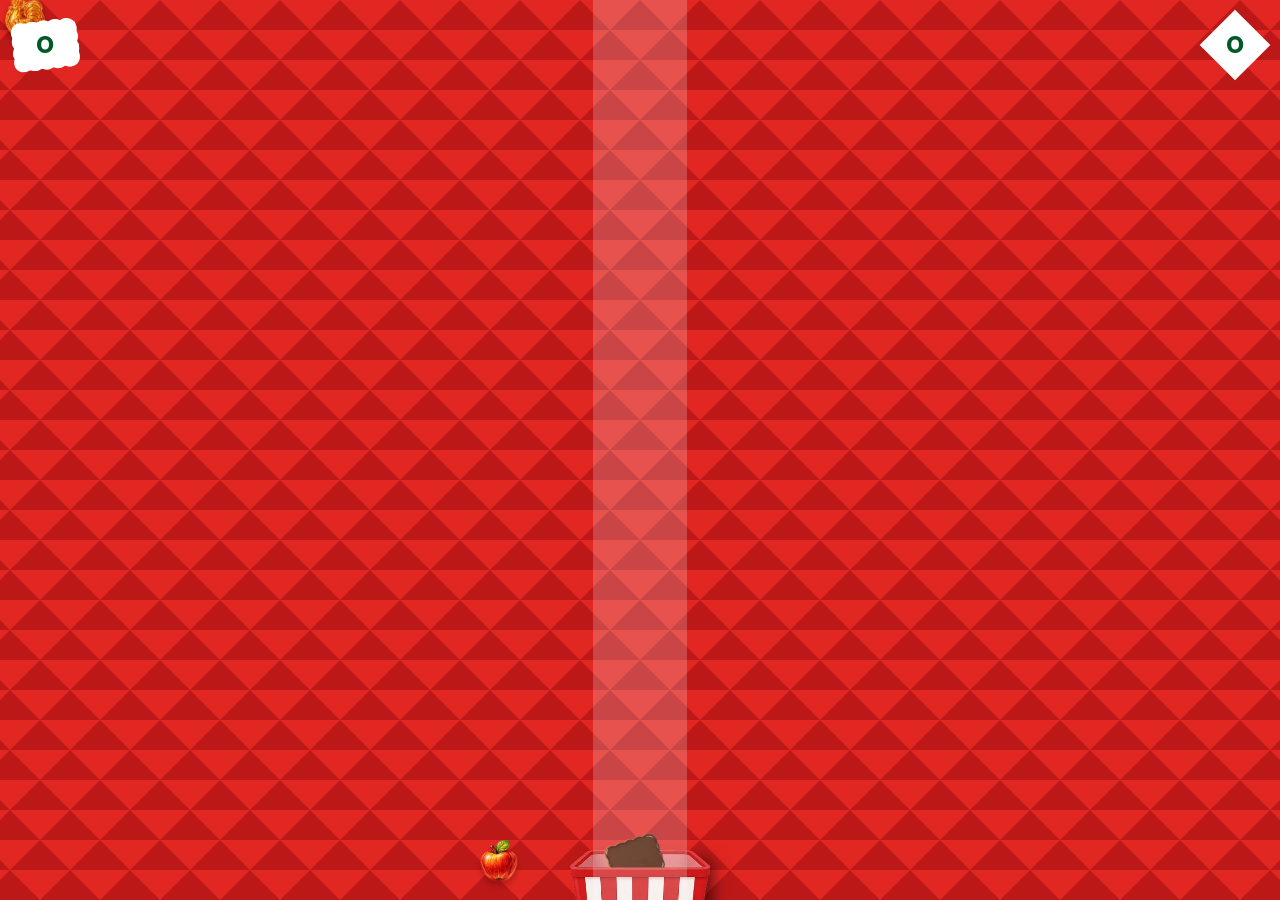
==== game.html @ 0baee068 "add game page + basket move logic" ====
<!doctype html>
<html lang="ru">
  <head>
    <meta charset="UTF-8" />
    <meta name="viewport" content="width=device-width, initial-scale=1.0" />
    <meta name="theme-color" content="#E22722" />
    <meta name="description" content="Мираторг - Гриль охота" />
    <link rel="icon" type="image/x-icon" href="./assets/img/favicon.ico" />
    <link rel="stylesheet" href="./assets/css/styles.min.css" />
    <title>Правила</title>
  </head>
  <body>
    <div class="preloader">
      <img src="./assets/img/cookie.gif" alt="" />
    </div>

    <main class="main">
      <section class="game-page">
        <div class="animated-background">
          <div class="bg"></div>
        </div>

        <div class="container">
          <!--POINTS-->
          <div class="points anim-top">
            <div class="bank" data-target-points>
              <div class="point lose"><span>0</span></div>
            </div>

            <div class="bank" data-my-points>
              <div class="point win"><span>0</span></div>
            </div>
          </div>

          <!--GAME CANVAS-->
          <div class="game-canvas" data-game-canvas>
            <div class="falling-item apple in-basket-zone" data-minus></div>
            <div class="falling-item baranka in-basket-zone" data-minus></div>
            <div class="falling-item cock in-basket-zone" data-minus></div>
            <div class="falling-item cookie in-basket-zone" data-plus></div>

            <!--BASKET-->
            <div class="basket basket-shadow" data-basket-back></div>
            <div class="basket" data-basket>
              <div data-target-scanner></div>
            </div>
            <!--BASKET END-->
          </div>
        </div>
      </section>
    </main>

    <script src="./assets/js/scripts.js" type="module" defer></script>
  </body>
</html>
---- assets/css/styles.min.css ----
:root{--font: 'ttfirsneue', sans-serif;--transition: cubic-bezier(0.4, 0, 0.2, 1);--white: #ffffff;--black: #000000;--red: #e22722;--red-dark: #bd1818;--green: #005a28;--green-light: #a9c94c;--invalid: #ffe26b}@font-face{font-family:"ttfirsneue";src:url("../fonts/ttfirsneue-medium.woff2") format("woff2"),url("../fonts/ttfirsneue-medium.woff") format("woff");font-weight:500;font-style:normal}@font-face{font-family:"ttfirsneue";src:url("../fonts/ttfirsneue-bold.woff2") format("woff2"),url("../fonts/ttfirsneue-bold.woff") format("woff");font-weight:700;font-style:normal}.anim-left,.anim-right,.anim-top,.anim-bottom{position:relative;opacity:0;-webkit-transition:1.2s var(--transition);transition:1.2s var(--transition)}.anim-left{-webkit-transform:translate(-100%, 0%);-ms-transform:translate(-100%, 0%);transform:translate(-100%, 0%)}.anim-left.slower{-webkit-transform:translate(-50%, 0%);-ms-transform:translate(-50%, 0%);transform:translate(-50%, 0%)}.anim-right{-webkit-transform:translate(100%, 0%);-ms-transform:translate(100%, 0%);transform:translate(100%, 0%)}.anim-right.slower{-webkit-transform:translate(50%, 0%);-ms-transform:translate(50%, 0%);transform:translate(50%, 0%)}.anim-top{-webkit-transform:translate(0%, -100%);-ms-transform:translate(0%, -100%);transform:translate(0%, -100%)}.anim-top.slower{-webkit-transform:translate(0%, -50%);-ms-transform:translate(0%, -50%);transform:translate(0%, -50%)}.anim-bottom{-webkit-transform:translate(0%, 100%);-ms-transform:translate(0%, 100%);transform:translate(0%, 100%)}.anim-bottom.slower{-webkit-transform:translate(0%, 50%);-ms-transform:translate(0%, 50%);transform:translate(0%, 50%)}.loaded .anim-left,.loaded .anim-right,.loaded .anim-top,.loaded .anim-bottom{opacity:1;-webkit-transform:translate(0%, 0%);-ms-transform:translate(0%, 0%);transform:translate(0%, 0%)}:root{font-synthesis:none;text-rendering:optimizeLegibility;-webkit-font-smoothing:antialiased;-moz-osx-font-smoothing:grayscale;outline:none;-webkit-tap-highlight-color:rgba(0,0,0,0);-webkit-backface-visibility:hidden;backface-visibility:hidden}*{margin:0;padding:0;outline:none;-webkit-box-sizing:border-box;box-sizing:border-box}html,body{width:100%;height:100%}body{display:block;position:relative;overflow:hidden;font-family:var(--font);background:var(--red);color:var(--white);font-size:18px;font-weight:500}h1,h2,h3,h4,h5,h6,strong,b{font-weight:700}img{display:block}.main{display:grid;position:relative;width:100%;height:100%;overflow-x:hidden;overflow-y:auto;-webkit-overflow-scrolling:touch}.container{display:block;position:relative;margin:0 auto;width:100%;height:100%;max-width:358px;padding:0px 12px}.preloader{display:-webkit-box;display:-ms-flexbox;display:flex;position:fixed;left:0px;top:0px;z-index:1000;width:100%;height:100%;min-height:100svh;-ms-flex-wrap:wrap;flex-wrap:wrap;-webkit-box-pack:center;-ms-flex-pack:center;justify-content:center;-webkit-box-align:center;-ms-flex-align:center;align-items:center;-ms-flex-line-pack:center;align-content:center;gap:20px;-webkit-transition:.5s var(--transition);transition:.5s var(--transition)}.preloader img{width:150px;position:relative;-webkit-transform:rotate(-18.87deg);-ms-transform:rotate(-18.87deg);transform:rotate(-18.87deg)}.loaded .preloader{opacity:0;pointer-events:none}.title{display:block;width:100%;text-align:center;text-transform:uppercase;line-height:1.2}.title.title--h1{font-size:26px}.subtitle{display:block;width:100%;text-align:center;font-size:18px;line-height:1.3}.subtitle.small{font-size:14px;line-height:1.2}.start-page{display:block;position:relative;width:100%;height:auto}.start-page .container{display:-webkit-box;display:-ms-flexbox;display:flex;height:auto;min-height:100%;-webkit-box-orient:vertical;-webkit-box-direction:normal;-ms-flex-direction:column;flex-direction:column;-webkit-box-pack:justify;-ms-flex-pack:justify;justify-content:space-between;-webkit-box-align:center;-ms-flex-align:center;align-items:center;-ms-flex-line-pack:center;align-content:center;gap:8px;padding-top:12px;padding-bottom:12px;z-index:2}.start-page .titles{display:-webkit-box;display:-ms-flexbox;display:flex;position:relative;width:100%;-webkit-box-orient:vertical;-webkit-box-direction:normal;-ms-flex-direction:column;flex-direction:column;-webkit-box-pack:center;-ms-flex-pack:center;justify-content:center;-webkit-box-align:center;-ms-flex-align:center;align-items:center;-ms-flex-line-pack:center;align-content:center;gap:8px;padding-top:20px;z-index:3}.start-page .titles .subtitle{max-width:285px}.start-page .animated-background{position:absolute;left:0px;top:0px;width:100%;height:100%;overflow:hidden}.start-page .animated-background .bg{display:block;position:absolute;left:0px;top:0px;width:100%;height:100%;background:url("../img/bg.svg") repeat center top;background-size:220px 220px;-webkit-transform-origin:center top;-ms-transform-origin:center top;transform-origin:center top;-webkit-transition:1.5s var(--transition);transition:1.5s var(--transition);z-index:1}.start-page .animated-background:after{content:"";position:absolute;z-index:2;background:url("../img/tringle.svg") no-repeat left top;background-size:auto 109.9236vh;width:calc(50% + 9.1603vh);left:calc(50% - 9.1603vh);height:100%;-webkit-transform:translate(100%, 0%);-ms-transform:translate(100%, 0%);transform:translate(100%, 0%);opacity:0;-webkit-transition:1.2s var(--transition);transition:1.2s var(--transition)}.start-page .animated-background:before{content:"";position:absolute;z-index:2;background:url("../img/tringle.svg") no-repeat left top;background-size:auto 109.9236vh;width:calc(50% + 9.1603vh);right:calc(50% - 9.1603vh);height:100%;-webkit-transform:scaleX(-1) translate(100%, 0%);-ms-transform:scaleX(-1) translate(100%, 0%);transform:scaleX(-1) translate(100%, 0%);opacity:0;-webkit-transition:1.2s var(--transition);transition:1.2s var(--transition)}@media(orientation: landscape)and (max-width: 1023px){.start-page .animated-background:after{background-size:auto 109.9236vw;width:calc(50% + 9.1603vw);left:calc(50% - 9.1603vw)}.start-page .animated-background:before{background-size:auto 109.9236vw;width:calc(50% + 9.1603vw);right:calc(50% - 9.1603vw)}}.loaded .start-page .animated-background .bg{background-size:18.3206vh 18.3206vh}@media(orientation: landscape)and (max-width: 1023px){.loaded .start-page .animated-background .bg{background-size:18.3206vw 18.3206vw}}.loaded .start-page .animated-background:after{-webkit-transform:translate(0%, 0%);-ms-transform:translate(0%, 0%);transform:translate(0%, 0%);opacity:1}.loaded .start-page .animated-background:before{-webkit-transform:scaleX(-1) translate(0%, 0%);-ms-transform:scaleX(-1) translate(0%, 0%);transform:scaleX(-1) translate(0%, 0%);opacity:1}.logo{width:150px}.carusel-images{width:358px;position:relative;margin-top:8px;z-index:2}.carusel-images:before{content:"";display:block;width:100%;padding-top:79.3296%}.carusel-images img{position:absolute;left:0px;top:0px;width:100%}.rules-page{display:block;position:relative;width:100%;height:auto;background:var(--red-dark)}.rules-page .container{display:-webkit-box;display:-ms-flexbox;display:flex;height:auto;min-height:100%;-webkit-box-orient:vertical;-webkit-box-direction:normal;-ms-flex-direction:column;flex-direction:column;-webkit-box-pack:justify;-ms-flex-pack:justify;justify-content:space-between;-webkit-box-align:center;-ms-flex-align:center;align-items:center;-ms-flex-line-pack:center;align-content:center;gap:8px;padding-top:50px;padding-bottom:30px;z-index:2}.rules-page .buttons .subtitle{margin-bottom:10px}.rules-page .animated-background{position:absolute;left:0px;top:0px;width:100%;height:100%;overflow:hidden}.rules-page .animated-background .bg{display:block;position:absolute;left:0%;top:0px;width:100%;height:100%;background:url("../img/bg.svg") repeat center top;background-size:25vh 25vh}@media(orientation: landscape)and (max-width: 1023px){.rules-page .animated-background .bg{background-size:25vw 25vw}}.rules-page .animated-background .bg{-webkit-transform:scale(1);-ms-transform:scale(1);transform:scale(1);-webkit-transform-origin:center top;-ms-transform-origin:center top;transform-origin:center top;-webkit-transition:1.5s var(--transition);transition:1.5s var(--transition);z-index:1}.loaded .rules-page .animated-background .bg{-webkit-transform:scale(1);-ms-transform:scale(1);transform:scale(1);background-size:200vh 200vh}@media(orientation: landscape)and (max-width: 1023px){.loaded .rules-page .animated-background .bg{background-size:200vw 200vw}}.rules{display:-webkit-box;display:-ms-flexbox;display:flex;width:100%;-webkit-box-orient:vertical;-webkit-box-direction:normal;-ms-flex-direction:column;flex-direction:column;list-style:none;counter-reset:item;text-align:center;gap:20px;margin:auto;padding-bottom:20px}.rules li{counter-increment:item;position:relative}.rules li .subtitle{line-height:1.2}.rules li:before{content:counter(item);font-size:28px;line-height:1;font-weight:700;display:-webkit-box;display:-ms-flexbox;display:flex;position:relative;width:50px;height:46px;border-radius:50px;background:var(--white);color:var(--green);-webkit-box-pack:center;-ms-flex-pack:center;justify-content:center;-webkit-box-align:center;-ms-flex-align:center;align-items:center;-ms-flex-line-pack:center;align-content:center;margin:0 auto;padding-top:4px;margin-bottom:10px}.game-page{display:block;position:relative;width:100%;height:auto;background:var(--red)}.game-page .container{display:-webkit-box;display:-ms-flexbox;display:flex;height:auto;min-height:100%;max-width:100%;-webkit-box-orient:vertical;-webkit-box-direction:normal;-ms-flex-direction:column;flex-direction:column;-webkit-box-pack:justify;-ms-flex-pack:justify;justify-content:space-between;-webkit-box-align:center;-ms-flex-align:center;align-items:center;-ms-flex-line-pack:center;align-content:center;padding:0;z-index:2}.game-page .animated-background{position:absolute;left:0px;top:0px;width:100%;height:100%;overflow:hidden}.game-page .animated-background .bg{display:block;position:absolute;left:0px;top:0px;width:100%;height:100%;background:url("../img/bg.svg") repeat center top;background-size:220px 220px;-webkit-transform-origin:center top;-ms-transform-origin:center top;transform-origin:center top;-webkit-transition:1.5s var(--transition);transition:1.5s var(--transition);z-index:1}.loaded .game-page .animated-background .bg{background-size:60px 60px}.points{display:-webkit-box;display:-ms-flexbox;display:flex;position:fixed;width:calc(100% - 40px);height:50px;left:20px;top:20px;z-index:4;pointer-events:none;-webkit-box-pack:justify;-ms-flex-pack:justify;justify-content:space-between;-webkit-box-align:center;-ms-flex-align:center;align-items:center;-ms-flex-line-pack:center;align-content:center}.points .bank{display:block;position:relative;width:50px;height:50px}.points .bank .point{display:-webkit-box;display:-ms-flexbox;display:flex;-webkit-box-pack:center;-ms-flex-pack:center;justify-content:center;-webkit-box-align:center;-ms-flex-align:center;align-items:center;-ms-flex-line-pack:center;align-content:center;position:absolute;left:0px;top:0px;width:50px;height:50px;z-index:1}.points .bank .point span{display:block;position:relative;font-size:24px;color:var(--green);font-weight:700;z-index:2}.points .bank .point:after{content:"";display:block;position:absolute;width:50px;height:50px;background:var(--white);z-index:1;-webkit-transform:rotate(45deg);-ms-transform:rotate(45deg);transform:rotate(45deg);-webkit-transition:1s var(--transition);transition:1s var(--transition);opacity:0}.points .bank .point:before{content:"";display:block;position:absolute;width:67px;height:50px;background:url("../img/cookie.svg") no-repeat center center/cover;z-index:1;-webkit-transform:rotate(-6.62deg);-ms-transform:rotate(-6.62deg);transform:rotate(-6.62deg);-webkit-transition:1s var(--transition);transition:1s var(--transition);opacity:0}.points .bank .point.win:after{opacity:1}.points .bank .point.lose:before{opacity:1}.basket{display:block;position:absolute;width:140px;height:68px;bottom:-18px;opacity:0;-webkit-transition:opacity 1s var(--transition);transition:opacity 1s var(--transition);pointer-events:none;will-change:left;-ms-touch-action:none;touch-action:none;background:url("../img/cart-bottom.webp") no-repeat center center/cover;z-index:3}.basket.basket-shadow{background:none;z-index:1}.basket.basket-shadow:before{content:"";position:absolute;left:10px;top:8px;width:120px;height:60px;-webkit-box-shadow:12px 2px 15px rgba(0,0,0,.6);box-shadow:12px 2px 15px rgba(0,0,0,.6);z-index:0}.basket.basket-shadow:after{content:"";display:block;position:absolute;left:0px;top:0px;width:140px;height:68px;background:url("../img/cart-top.webp") no-repeat center center/cover;z-index:1}.loaded .basket{opacity:1}.game-canvas{position:absolute;left:0px;top:0px;width:100%;height:100%;overflow:hidden;-ms-touch-action:none;touch-action:none}.falling-item{position:absolute;width:50px;height:50px;z-index:1}.falling-item.cookie{width:66px;height:50px;background:url("../img/cookie.gif") no-repeat center center/cover;-webkit-transform:rotate(-18.87deg);-ms-transform:rotate(-18.87deg);transform:rotate(-18.87deg);left:47%;bottom:16px}.falling-item.apple{background:url("../img/apple.webp") no-repeat center center/cover;left:37%;bottom:10px}.falling-item.baranka{background:url("../img/baranka.webp") no-repeat center center/cover}.falling-item.cock{height:80px;background:url("../img/cock.webp") no-repeat center center/cover}.falling-item.in-basket-zone{z-index:2}div[data-target-scanner]{position:absolute;left:23px;bottom:0px;width:94px;height:calc(100svh + 18px);background:hsla(0,0%,100%,.2)}.buttons{display:-webkit-box;display:-ms-flexbox;display:flex;position:relative;width:100%;-webkit-box-orient:vertical;-webkit-box-direction:normal;-ms-flex-direction:column;flex-direction:column;-webkit-box-pack:center;-ms-flex-pack:center;justify-content:center;-webkit-box-align:center;-ms-flex-align:center;align-items:center;-ms-flex-line-pack:center;align-content:center;overflow:hidden;gap:12px;z-index:4}.button{display:-webkit-inline-box;display:-ms-inline-flexbox;display:inline-flex;position:relative;-webkit-box-pack:center;-ms-flex-pack:center;justify-content:center;-webkit-box-align:center;-ms-flex-align:center;align-items:center;-ms-flex-line-pack:center;align-content:center;text-decoration:none;text-transform:uppercase;font-family:var(--font);font-weight:700;border-radius:48px;border:none;padding:10px 30px;min-width:260px;border-bottom:3px solid var(--green-light);font-size:18px;height:48px;background:var(--green);color:var(--white)}.button span{display:block;line-height:1}.button.small{min-width:152px;border-bottom:none;font-size:14px;height:30px;background:var(--green-light);color:var(--green)}
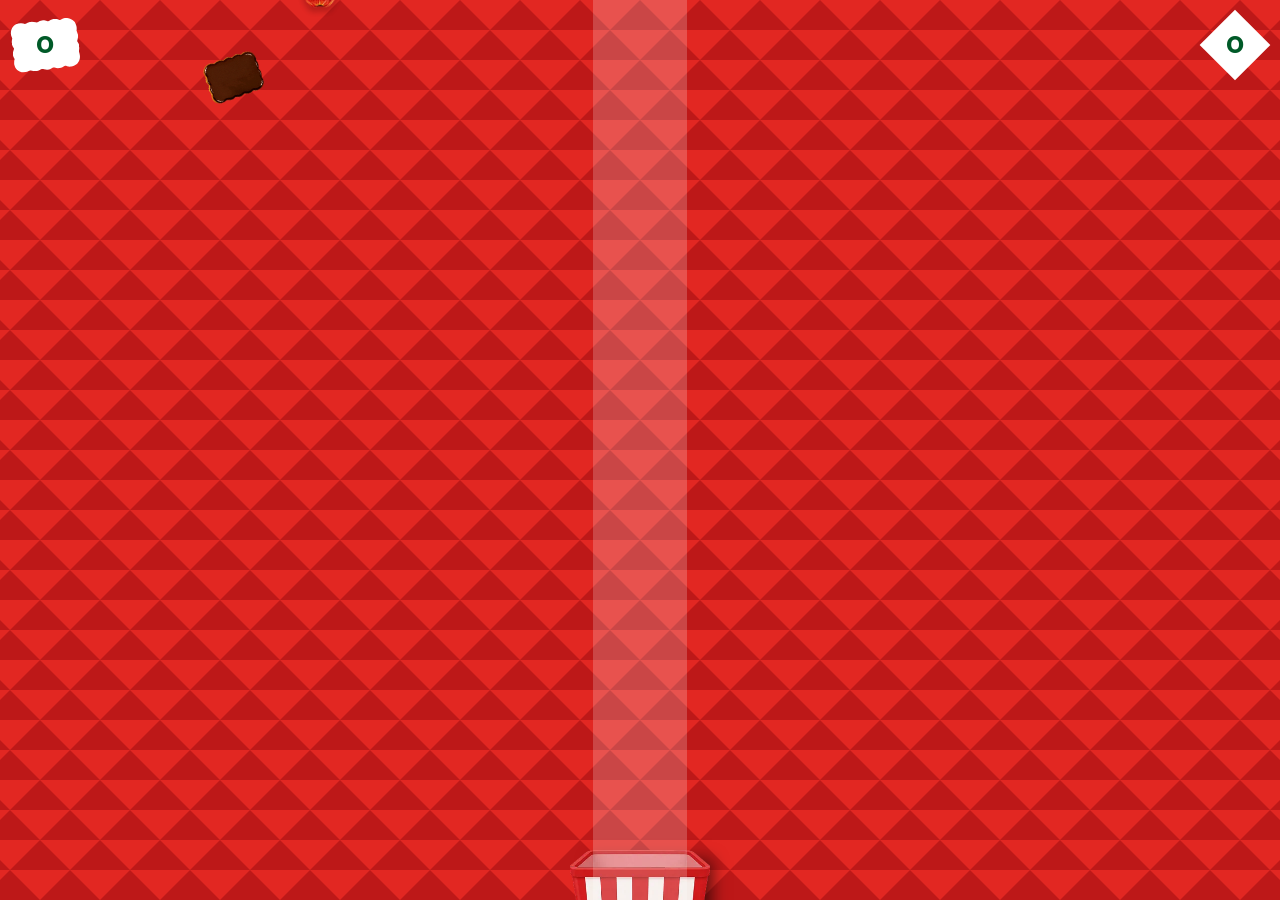
==== commit 44e0c871: "add falling items" ====
--- a/game.html
+++ b/game.html
@@ -34,11 +34,6 @@
 
           <!--GAME CANVAS-->
           <div class="game-canvas" data-game-canvas>
-            <div class="falling-item apple in-basket-zone" data-minus></div>
-            <div class="falling-item baranka in-basket-zone" data-minus></div>
-            <div class="falling-item cock in-basket-zone" data-minus></div>
-            <div class="falling-item cookie in-basket-zone" data-plus></div>
-
             <!--BASKET-->
             <div class="basket basket-shadow" data-basket-back></div>
             <div class="basket" data-basket>
--- a/assets/css/styles.min.css
+++ b/assets/css/styles.min.css
@@ -1 +1 @@
-:root{--font: 'ttfirsneue', sans-serif;--transition: cubic-bezier(0.4, 0, 0.2, 1);--white: #ffffff;--black: #000000;--red: #e22722;--red-dark: #bd1818;--green: #005a28;--green-light: #a9c94c;--invalid: #ffe26b}@font-face{font-family:"ttfirsneue";src:url("../fonts/ttfirsneue-medium.woff2") format("woff2"),url("../fonts/ttfirsneue-medium.woff") format("woff");font-weight:500;font-style:normal}@font-face{font-family:"ttfirsneue";src:url("../fonts/ttfirsneue-bold.woff2") format("woff2"),url("../fonts/ttfirsneue-bold.woff") format("woff");font-weight:700;font-style:normal}.anim-left,.anim-right,.anim-top,.anim-bottom{position:relative;opacity:0;-webkit-transition:1.2s var(--transition);transition:1.2s var(--transition)}.anim-left{-webkit-transform:translate(-100%, 0%);-ms-transform:translate(-100%, 0%);transform:translate(-100%, 0%)}.anim-left.slower{-webkit-transform:translate(-50%, 0%);-ms-transform:translate(-50%, 0%);transform:translate(-50%, 0%)}.anim-right{-webkit-transform:translate(100%, 0%);-ms-transform:translate(100%, 0%);transform:translate(100%, 0%)}.anim-right.slower{-webkit-transform:translate(50%, 0%);-ms-transform:translate(50%, 0%);transform:translate(50%, 0%)}.anim-top{-webkit-transform:translate(0%, -100%);-ms-transform:translate(0%, -100%);transform:translate(0%, -100%)}.anim-top.slower{-webkit-transform:translate(0%, -50%);-ms-transform:translate(0%, -50%);transform:translate(0%, -50%)}.anim-bottom{-webkit-transform:translate(0%, 100%);-ms-transform:translate(0%, 100%);transform:translate(0%, 100%)}.anim-bottom.slower{-webkit-transform:translate(0%, 50%);-ms-transform:translate(0%, 50%);transform:translate(0%, 50%)}.loaded .anim-left,.loaded .anim-right,.loaded .anim-top,.loaded .anim-bottom{opacity:1;-webkit-transform:translate(0%, 0%);-ms-transform:translate(0%, 0%);transform:translate(0%, 0%)}:root{font-synthesis:none;text-rendering:optimizeLegibility;-webkit-font-smoothing:antialiased;-moz-osx-font-smoothing:grayscale;outline:none;-webkit-tap-highlight-color:rgba(0,0,0,0);-webkit-backface-visibility:hidden;backface-visibility:hidden}*{margin:0;padding:0;outline:none;-webkit-box-sizing:border-box;box-sizing:border-box}html,body{width:100%;height:100%}body{display:block;position:relative;overflow:hidden;font-family:var(--font);background:var(--red);color:var(--white);font-size:18px;font-weight:500}h1,h2,h3,h4,h5,h6,strong,b{font-weight:700}img{display:block}.main{display:grid;position:relative;width:100%;height:100%;overflow-x:hidden;overflow-y:auto;-webkit-overflow-scrolling:touch}.container{display:block;position:relative;margin:0 auto;width:100%;height:100%;max-width:358px;padding:0px 12px}.preloader{display:-webkit-box;display:-ms-flexbox;display:flex;position:fixed;left:0px;top:0px;z-index:1000;width:100%;height:100%;min-height:100svh;-ms-flex-wrap:wrap;flex-wrap:wrap;-webkit-box-pack:center;-ms-flex-pack:center;justify-content:center;-webkit-box-align:center;-ms-flex-align:center;align-items:center;-ms-flex-line-pack:center;align-content:center;gap:20px;-webkit-transition:.5s var(--transition);transition:.5s var(--transition)}.preloader img{width:150px;position:relative;-webkit-transform:rotate(-18.87deg);-ms-transform:rotate(-18.87deg);transform:rotate(-18.87deg)}.loaded .preloader{opacity:0;pointer-events:none}.title{display:block;width:100%;text-align:center;text-transform:uppercase;line-height:1.2}.title.title--h1{font-size:26px}.subtitle{display:block;width:100%;text-align:center;font-size:18px;line-height:1.3}.subtitle.small{font-size:14px;line-height:1.2}.start-page{display:block;position:relative;width:100%;height:auto}.start-page .container{display:-webkit-box;display:-ms-flexbox;display:flex;height:auto;min-height:100%;-webkit-box-orient:vertical;-webkit-box-direction:normal;-ms-flex-direction:column;flex-direction:column;-webkit-box-pack:justify;-ms-flex-pack:justify;justify-content:space-between;-webkit-box-align:center;-ms-flex-align:center;align-items:center;-ms-flex-line-pack:center;align-content:center;gap:8px;padding-top:12px;padding-bottom:12px;z-index:2}.start-page .titles{display:-webkit-box;display:-ms-flexbox;display:flex;position:relative;width:100%;-webkit-box-orient:vertical;-webkit-box-direction:normal;-ms-flex-direction:column;flex-direction:column;-webkit-box-pack:center;-ms-flex-pack:center;justify-content:center;-webkit-box-align:center;-ms-flex-align:center;align-items:center;-ms-flex-line-pack:center;align-content:center;gap:8px;padding-top:20px;z-index:3}.start-page .titles .subtitle{max-width:285px}.start-page .animated-background{position:absolute;left:0px;top:0px;width:100%;height:100%;overflow:hidden}.start-page .animated-background .bg{display:block;position:absolute;left:0px;top:0px;width:100%;height:100%;background:url("../img/bg.svg") repeat center top;background-size:220px 220px;-webkit-transform-origin:center top;-ms-transform-origin:center top;transform-origin:center top;-webkit-transition:1.5s var(--transition);transition:1.5s var(--transition);z-index:1}.start-page .animated-background:after{content:"";position:absolute;z-index:2;background:url("../img/tringle.svg") no-repeat left top;background-size:auto 109.9236vh;width:calc(50% + 9.1603vh);left:calc(50% - 9.1603vh);height:100%;-webkit-transform:translate(100%, 0%);-ms-transform:translate(100%, 0%);transform:translate(100%, 0%);opacity:0;-webkit-transition:1.2s var(--transition);transition:1.2s var(--transition)}.start-page .animated-background:before{content:"";position:absolute;z-index:2;background:url("../img/tringle.svg") no-repeat left top;background-size:auto 109.9236vh;width:calc(50% + 9.1603vh);right:calc(50% - 9.1603vh);height:100%;-webkit-transform:scaleX(-1) translate(100%, 0%);-ms-transform:scaleX(-1) translate(100%, 0%);transform:scaleX(-1) translate(100%, 0%);opacity:0;-webkit-transition:1.2s var(--transition);transition:1.2s var(--transition)}@media(orientation: landscape)and (max-width: 1023px){.start-page .animated-background:after{background-size:auto 109.9236vw;width:calc(50% + 9.1603vw);left:calc(50% - 9.1603vw)}.start-page .animated-background:before{background-size:auto 109.9236vw;width:calc(50% + 9.1603vw);right:calc(50% - 9.1603vw)}}.loaded .start-page .animated-background .bg{background-size:18.3206vh 18.3206vh}@media(orientation: landscape)and (max-width: 1023px){.loaded .start-page .animated-background .bg{background-size:18.3206vw 18.3206vw}}.loaded .start-page .animated-background:after{-webkit-transform:translate(0%, 0%);-ms-transform:translate(0%, 0%);transform:translate(0%, 0%);opacity:1}.loaded .start-page .animated-background:before{-webkit-transform:scaleX(-1) translate(0%, 0%);-ms-transform:scaleX(-1) translate(0%, 0%);transform:scaleX(-1) translate(0%, 0%);opacity:1}.logo{width:150px}.carusel-images{width:358px;position:relative;margin-top:8px;z-index:2}.carusel-images:before{content:"";display:block;width:100%;padding-top:79.3296%}.carusel-images img{position:absolute;left:0px;top:0px;width:100%}.rules-page{display:block;position:relative;width:100%;height:auto;background:var(--red-dark)}.rules-page .container{display:-webkit-box;display:-ms-flexbox;display:flex;height:auto;min-height:100%;-webkit-box-orient:vertical;-webkit-box-direction:normal;-ms-flex-direction:column;flex-direction:column;-webkit-box-pack:justify;-ms-flex-pack:justify;justify-content:space-between;-webkit-box-align:center;-ms-flex-align:center;align-items:center;-ms-flex-line-pack:center;align-content:center;gap:8px;padding-top:50px;padding-bottom:30px;z-index:2}.rules-page .buttons .subtitle{margin-bottom:10px}.rules-page .animated-background{position:absolute;left:0px;top:0px;width:100%;height:100%;overflow:hidden}.rules-page .animated-background .bg{display:block;position:absolute;left:0%;top:0px;width:100%;height:100%;background:url("../img/bg.svg") repeat center top;background-size:25vh 25vh}@media(orientation: landscape)and (max-width: 1023px){.rules-page .animated-background .bg{background-size:25vw 25vw}}.rules-page .animated-background .bg{-webkit-transform:scale(1);-ms-transform:scale(1);transform:scale(1);-webkit-transform-origin:center top;-ms-transform-origin:center top;transform-origin:center top;-webkit-transition:1.5s var(--transition);transition:1.5s var(--transition);z-index:1}.loaded .rules-page .animated-background .bg{-webkit-transform:scale(1);-ms-transform:scale(1);transform:scale(1);background-size:200vh 200vh}@media(orientation: landscape)and (max-width: 1023px){.loaded .rules-page .animated-background .bg{background-size:200vw 200vw}}.rules{display:-webkit-box;display:-ms-flexbox;display:flex;width:100%;-webkit-box-orient:vertical;-webkit-box-direction:normal;-ms-flex-direction:column;flex-direction:column;list-style:none;counter-reset:item;text-align:center;gap:20px;margin:auto;padding-bottom:20px}.rules li{counter-increment:item;position:relative}.rules li .subtitle{line-height:1.2}.rules li:before{content:counter(item);font-size:28px;line-height:1;font-weight:700;display:-webkit-box;display:-ms-flexbox;display:flex;position:relative;width:50px;height:46px;border-radius:50px;background:var(--white);color:var(--green);-webkit-box-pack:center;-ms-flex-pack:center;justify-content:center;-webkit-box-align:center;-ms-flex-align:center;align-items:center;-ms-flex-line-pack:center;align-content:center;margin:0 auto;padding-top:4px;margin-bottom:10px}.game-page{display:block;position:relative;width:100%;height:auto;background:var(--red)}.game-page .container{display:-webkit-box;display:-ms-flexbox;display:flex;height:auto;min-height:100%;max-width:100%;-webkit-box-orient:vertical;-webkit-box-direction:normal;-ms-flex-direction:column;flex-direction:column;-webkit-box-pack:justify;-ms-flex-pack:justify;justify-content:space-between;-webkit-box-align:center;-ms-flex-align:center;align-items:center;-ms-flex-line-pack:center;align-content:center;padding:0;z-index:2}.game-page .animated-background{position:absolute;left:0px;top:0px;width:100%;height:100%;overflow:hidden}.game-page .animated-background .bg{display:block;position:absolute;left:0px;top:0px;width:100%;height:100%;background:url("../img/bg.svg") repeat center top;background-size:220px 220px;-webkit-transform-origin:center top;-ms-transform-origin:center top;transform-origin:center top;-webkit-transition:1.5s var(--transition);transition:1.5s var(--transition);z-index:1}.loaded .game-page .animated-background .bg{background-size:60px 60px}.points{display:-webkit-box;display:-ms-flexbox;display:flex;position:fixed;width:calc(100% - 40px);height:50px;left:20px;top:20px;z-index:4;pointer-events:none;-webkit-box-pack:justify;-ms-flex-pack:justify;justify-content:space-between;-webkit-box-align:center;-ms-flex-align:center;align-items:center;-ms-flex-line-pack:center;align-content:center}.points .bank{display:block;position:relative;width:50px;height:50px}.points .bank .point{display:-webkit-box;display:-ms-flexbox;display:flex;-webkit-box-pack:center;-ms-flex-pack:center;justify-content:center;-webkit-box-align:center;-ms-flex-align:center;align-items:center;-ms-flex-line-pack:center;align-content:center;position:absolute;left:0px;top:0px;width:50px;height:50px;z-index:1}.points .bank .point span{display:block;position:relative;font-size:24px;color:var(--green);font-weight:700;z-index:2}.points .bank .point:after{content:"";display:block;position:absolute;width:50px;height:50px;background:var(--white);z-index:1;-webkit-transform:rotate(45deg);-ms-transform:rotate(45deg);transform:rotate(45deg);-webkit-transition:1s var(--transition);transition:1s var(--transition);opacity:0}.points .bank .point:before{content:"";display:block;position:absolute;width:67px;height:50px;background:url("../img/cookie.svg") no-repeat center center/cover;z-index:1;-webkit-transform:rotate(-6.62deg);-ms-transform:rotate(-6.62deg);transform:rotate(-6.62deg);-webkit-transition:1s var(--transition);transition:1s var(--transition);opacity:0}.points .bank .point.win:after{opacity:1}.points .bank .point.lose:before{opacity:1}.basket{display:block;position:absolute;width:140px;height:68px;bottom:-18px;opacity:0;-webkit-transition:opacity 1s var(--transition);transition:opacity 1s var(--transition);pointer-events:none;will-change:left;-ms-touch-action:none;touch-action:none;background:url("../img/cart-bottom.webp") no-repeat center center/cover;z-index:3}.basket.basket-shadow{background:none;z-index:1}.basket.basket-shadow:before{content:"";position:absolute;left:10px;top:8px;width:120px;height:60px;-webkit-box-shadow:12px 2px 15px rgba(0,0,0,.6);box-shadow:12px 2px 15px rgba(0,0,0,.6);z-index:0}.basket.basket-shadow:after{content:"";display:block;position:absolute;left:0px;top:0px;width:140px;height:68px;background:url("../img/cart-top.webp") no-repeat center center/cover;z-index:1}.loaded .basket{opacity:1}.game-canvas{position:absolute;left:0px;top:0px;width:100%;height:100%;overflow:hidden;-ms-touch-action:none;touch-action:none}.falling-item{position:absolute;width:50px;height:50px;z-index:1}.falling-item.cookie{width:66px;height:50px;background:url("../img/cookie.gif") no-repeat center center/cover;-webkit-transform:rotate(-18.87deg);-ms-transform:rotate(-18.87deg);transform:rotate(-18.87deg);left:47%;bottom:16px}.falling-item.apple{background:url("../img/apple.webp") no-repeat center center/cover;left:37%;bottom:10px}.falling-item.baranka{background:url("../img/baranka.webp") no-repeat center center/cover}.falling-item.cock{height:80px;background:url("../img/cock.webp") no-repeat center center/cover}.falling-item.in-basket-zone{z-index:2}div[data-target-scanner]{position:absolute;left:23px;bottom:0px;width:94px;height:calc(100svh + 18px);background:hsla(0,0%,100%,.2)}.buttons{display:-webkit-box;display:-ms-flexbox;display:flex;position:relative;width:100%;-webkit-box-orient:vertical;-webkit-box-direction:normal;-ms-flex-direction:column;flex-direction:column;-webkit-box-pack:center;-ms-flex-pack:center;justify-content:center;-webkit-box-align:center;-ms-flex-align:center;align-items:center;-ms-flex-line-pack:center;align-content:center;overflow:hidden;gap:12px;z-index:4}.button{display:-webkit-inline-box;display:-ms-inline-flexbox;display:inline-flex;position:relative;-webkit-box-pack:center;-ms-flex-pack:center;justify-content:center;-webkit-box-align:center;-ms-flex-align:center;align-items:center;-ms-flex-line-pack:center;align-content:center;text-decoration:none;text-transform:uppercase;font-family:var(--font);font-weight:700;border-radius:48px;border:none;padding:10px 30px;min-width:260px;border-bottom:3px solid var(--green-light);font-size:18px;height:48px;background:var(--green);color:var(--white)}.button span{display:block;line-height:1}.button.small{min-width:152px;border-bottom:none;font-size:14px;height:30px;background:var(--green-light);color:var(--green)}+:root{--font: 'ttfirsneue', sans-serif;--transition: cubic-bezier(0.4, 0, 0.2, 1);--white: #ffffff;--black: #000000;--red: #e22722;--red-dark: #bd1818;--green: #005a28;--green-light: #a9c94c;--invalid: #ffe26b}@font-face{font-family:"ttfirsneue";src:url("../fonts/ttfirsneue-medium.woff2") format("woff2"),url("../fonts/ttfirsneue-medium.woff") format("woff");font-weight:500;font-style:normal}@font-face{font-family:"ttfirsneue";src:url("../fonts/ttfirsneue-bold.woff2") format("woff2"),url("../fonts/ttfirsneue-bold.woff") format("woff");font-weight:700;font-style:normal}.anim-left,.anim-right,.anim-top,.anim-bottom{position:relative;opacity:0;-webkit-transition:1.2s var(--transition);transition:1.2s var(--transition)}.anim-left{-webkit-transform:translate(-100%, 0%);-ms-transform:translate(-100%, 0%);transform:translate(-100%, 0%)}.anim-left.slower{-webkit-transform:translate(-50%, 0%);-ms-transform:translate(-50%, 0%);transform:translate(-50%, 0%)}.anim-right{-webkit-transform:translate(100%, 0%);-ms-transform:translate(100%, 0%);transform:translate(100%, 0%)}.anim-right.slower{-webkit-transform:translate(50%, 0%);-ms-transform:translate(50%, 0%);transform:translate(50%, 0%)}.anim-top{-webkit-transform:translate(0%, -100%);-ms-transform:translate(0%, -100%);transform:translate(0%, -100%)}.anim-top.slower{-webkit-transform:translate(0%, -50%);-ms-transform:translate(0%, -50%);transform:translate(0%, -50%)}.anim-bottom{-webkit-transform:translate(0%, 100%);-ms-transform:translate(0%, 100%);transform:translate(0%, 100%)}.anim-bottom.slower{-webkit-transform:translate(0%, 50%);-ms-transform:translate(0%, 50%);transform:translate(0%, 50%)}.loaded .anim-left,.loaded .anim-right,.loaded .anim-top,.loaded .anim-bottom{opacity:1;-webkit-transform:translate(0%, 0%);-ms-transform:translate(0%, 0%);transform:translate(0%, 0%)}:root{font-synthesis:none;text-rendering:optimizeLegibility;-webkit-font-smoothing:antialiased;-moz-osx-font-smoothing:grayscale;outline:none;-webkit-tap-highlight-color:rgba(0,0,0,0);-webkit-backface-visibility:hidden;backface-visibility:hidden}*{margin:0;padding:0;outline:none;-webkit-box-sizing:border-box;box-sizing:border-box}html,body{width:100%;height:100%}body{display:block;position:relative;overflow:hidden;font-family:var(--font);background:var(--red);color:var(--white);font-size:18px;font-weight:500}h1,h2,h3,h4,h5,h6,strong,b{font-weight:700}img{display:block}.main{display:grid;position:relative;width:100%;height:100%;overflow-x:hidden;overflow-y:auto;-webkit-overflow-scrolling:touch}.container{display:block;position:relative;margin:0 auto;width:100%;height:100%;max-width:358px;padding:0px 12px}.preloader{display:-webkit-box;display:-ms-flexbox;display:flex;position:fixed;left:0px;top:0px;z-index:1000;width:100%;height:100%;min-height:100svh;-ms-flex-wrap:wrap;flex-wrap:wrap;-webkit-box-pack:center;-ms-flex-pack:center;justify-content:center;-webkit-box-align:center;-ms-flex-align:center;align-items:center;-ms-flex-line-pack:center;align-content:center;gap:20px;-webkit-transition:.5s var(--transition);transition:.5s var(--transition)}.preloader img{width:150px;position:relative;-webkit-transform:rotate(-18.87deg);-ms-transform:rotate(-18.87deg);transform:rotate(-18.87deg)}.loaded .preloader{opacity:0;pointer-events:none}.title{display:block;width:100%;text-align:center;text-transform:uppercase;line-height:1.2}.title.title--h1{font-size:26px}.subtitle{display:block;width:100%;text-align:center;font-size:18px;line-height:1.3}.subtitle.small{font-size:14px;line-height:1.2}.start-page{display:block;position:relative;width:100%;height:auto}.start-page .container{display:-webkit-box;display:-ms-flexbox;display:flex;height:auto;min-height:100%;-webkit-box-orient:vertical;-webkit-box-direction:normal;-ms-flex-direction:column;flex-direction:column;-webkit-box-pack:justify;-ms-flex-pack:justify;justify-content:space-between;-webkit-box-align:center;-ms-flex-align:center;align-items:center;-ms-flex-line-pack:center;align-content:center;gap:8px;padding-top:12px;padding-bottom:12px;z-index:2}.start-page .titles{display:-webkit-box;display:-ms-flexbox;display:flex;position:relative;width:100%;-webkit-box-orient:vertical;-webkit-box-direction:normal;-ms-flex-direction:column;flex-direction:column;-webkit-box-pack:center;-ms-flex-pack:center;justify-content:center;-webkit-box-align:center;-ms-flex-align:center;align-items:center;-ms-flex-line-pack:center;align-content:center;gap:8px;padding-top:20px;z-index:3}.start-page .titles .subtitle{max-width:285px}.start-page .animated-background{position:absolute;left:0px;top:0px;width:100%;height:100%;overflow:hidden}.start-page .animated-background .bg{display:block;position:absolute;left:0px;top:0px;width:100%;height:100%;background:url("../img/bg.svg") repeat center top;background-size:220px 220px;-webkit-transform-origin:center top;-ms-transform-origin:center top;transform-origin:center top;-webkit-transition:1.5s var(--transition);transition:1.5s var(--transition);z-index:1}.start-page .animated-background:after{content:"";position:absolute;z-index:2;background:url("../img/tringle.svg") no-repeat left top;background-size:auto 109.9236vh;width:calc(50% + 9.1603vh);left:calc(50% - 9.1603vh);height:100%;-webkit-transform:translate(100%, 0%);-ms-transform:translate(100%, 0%);transform:translate(100%, 0%);opacity:0;-webkit-transition:1.2s var(--transition);transition:1.2s var(--transition)}.start-page .animated-background:before{content:"";position:absolute;z-index:2;background:url("../img/tringle.svg") no-repeat left top;background-size:auto 109.9236vh;width:calc(50% + 9.1603vh);right:calc(50% - 9.1603vh);height:100%;-webkit-transform:scaleX(-1) translate(100%, 0%);-ms-transform:scaleX(-1) translate(100%, 0%);transform:scaleX(-1) translate(100%, 0%);opacity:0;-webkit-transition:1.2s var(--transition);transition:1.2s var(--transition)}@media(orientation: landscape)and (max-width: 1023px){.start-page .animated-background:after{background-size:auto 109.9236vw;width:calc(50% + 9.1603vw);left:calc(50% - 9.1603vw)}.start-page .animated-background:before{background-size:auto 109.9236vw;width:calc(50% + 9.1603vw);right:calc(50% - 9.1603vw)}}.loaded .start-page .animated-background .bg{background-size:18.3206vh 18.3206vh}@media(orientation: landscape)and (max-width: 1023px){.loaded .start-page .animated-background .bg{background-size:18.3206vw 18.3206vw}}.loaded .start-page .animated-background:after{-webkit-transform:translate(0%, 0%);-ms-transform:translate(0%, 0%);transform:translate(0%, 0%);opacity:1}.loaded .start-page .animated-background:before{-webkit-transform:scaleX(-1) translate(0%, 0%);-ms-transform:scaleX(-1) translate(0%, 0%);transform:scaleX(-1) translate(0%, 0%);opacity:1}.logo{width:150px}.carusel-images{width:358px;position:relative;margin-top:8px;z-index:2}.carusel-images:before{content:"";display:block;width:100%;padding-top:79.3296%}.carusel-images img{position:absolute;left:0px;top:0px;width:100%}.rules-page{display:block;position:relative;width:100%;height:auto;background:var(--red-dark)}.rules-page .container{display:-webkit-box;display:-ms-flexbox;display:flex;height:auto;min-height:100%;-webkit-box-orient:vertical;-webkit-box-direction:normal;-ms-flex-direction:column;flex-direction:column;-webkit-box-pack:justify;-ms-flex-pack:justify;justify-content:space-between;-webkit-box-align:center;-ms-flex-align:center;align-items:center;-ms-flex-line-pack:center;align-content:center;gap:8px;padding-top:50px;padding-bottom:30px;z-index:2}.rules-page .buttons .subtitle{margin-bottom:10px}.rules-page .animated-background{position:absolute;left:0px;top:0px;width:100%;height:100%;overflow:hidden}.rules-page .animated-background .bg{display:block;position:absolute;left:0%;top:0px;width:100%;height:100%;background:url("../img/bg.svg") repeat center top;background-size:25vh 25vh}@media(orientation: landscape)and (max-width: 1023px){.rules-page .animated-background .bg{background-size:25vw 25vw}}.rules-page .animated-background .bg{-webkit-transform:scale(1);-ms-transform:scale(1);transform:scale(1);-webkit-transform-origin:center top;-ms-transform-origin:center top;transform-origin:center top;-webkit-transition:1.5s var(--transition);transition:1.5s var(--transition);z-index:1}.loaded .rules-page .animated-background .bg{-webkit-transform:scale(1);-ms-transform:scale(1);transform:scale(1);background-size:200vh 200vh}@media(orientation: landscape)and (max-width: 1023px){.loaded .rules-page .animated-background .bg{background-size:200vw 200vw}}.rules{display:-webkit-box;display:-ms-flexbox;display:flex;width:100%;-webkit-box-orient:vertical;-webkit-box-direction:normal;-ms-flex-direction:column;flex-direction:column;list-style:none;counter-reset:item;text-align:center;gap:20px;margin:auto;padding-bottom:20px}.rules li{counter-increment:item;position:relative}.rules li .subtitle{line-height:1.2}.rules li:before{content:counter(item);font-size:28px;line-height:1;font-weight:700;display:-webkit-box;display:-ms-flexbox;display:flex;position:relative;width:50px;height:46px;border-radius:50px;background:var(--white);color:var(--green);-webkit-box-pack:center;-ms-flex-pack:center;justify-content:center;-webkit-box-align:center;-ms-flex-align:center;align-items:center;-ms-flex-line-pack:center;align-content:center;margin:0 auto;padding-top:4px;margin-bottom:10px}.game-page{display:block;position:relative;width:100%;height:auto;background:var(--red)}.game-page .container{display:-webkit-box;display:-ms-flexbox;display:flex;height:auto;min-height:100%;max-width:100%;-webkit-box-orient:vertical;-webkit-box-direction:normal;-ms-flex-direction:column;flex-direction:column;-webkit-box-pack:justify;-ms-flex-pack:justify;justify-content:space-between;-webkit-box-align:center;-ms-flex-align:center;align-items:center;-ms-flex-line-pack:center;align-content:center;padding:0;z-index:2}.game-page .animated-background{position:absolute;left:0px;top:0px;width:100%;height:100%;overflow:hidden}.game-page .animated-background .bg{display:block;position:absolute;left:0px;top:0px;width:100%;height:100%;background:url("../img/bg.svg") repeat center top;background-size:220px 220px;-webkit-transform-origin:center top;-ms-transform-origin:center top;transform-origin:center top;-webkit-transition:1.5s var(--transition);transition:1.5s var(--transition);z-index:1}.loaded .game-page .animated-background .bg{background-size:60px 60px}.points{display:-webkit-box;display:-ms-flexbox;display:flex;position:fixed;width:calc(100% - 40px);height:50px;left:20px;top:20px;z-index:4;pointer-events:none;-webkit-box-pack:justify;-ms-flex-pack:justify;justify-content:space-between;-webkit-box-align:center;-ms-flex-align:center;align-items:center;-ms-flex-line-pack:center;align-content:center}.points .bank{display:block;position:relative;width:50px;height:50px}.points .bank .point{display:-webkit-box;display:-ms-flexbox;display:flex;-webkit-box-pack:center;-ms-flex-pack:center;justify-content:center;-webkit-box-align:center;-ms-flex-align:center;align-items:center;-ms-flex-line-pack:center;align-content:center;position:absolute;left:0px;top:0px;width:50px;height:50px;z-index:1}.points .bank .point span{display:block;position:relative;font-size:24px;color:var(--green);font-weight:700;z-index:2}.points .bank .point:after{content:"";display:block;position:absolute;width:50px;height:50px;background:var(--white);z-index:1;-webkit-transform:rotate(45deg);-ms-transform:rotate(45deg);transform:rotate(45deg);-webkit-transition:1s var(--transition);transition:1s var(--transition);opacity:0}.points .bank .point:before{content:"";display:block;position:absolute;width:67px;height:50px;background:url("../img/cookie.svg") no-repeat center center/cover;z-index:1;-webkit-transform:rotate(-6.62deg);-ms-transform:rotate(-6.62deg);transform:rotate(-6.62deg);-webkit-transition:1s var(--transition);transition:1s var(--transition);opacity:0}.points .bank .point.win:after{opacity:1}.points .bank .point.lose:before{opacity:1}.basket{display:block;position:absolute;width:140px;height:68px;bottom:-18px;opacity:0;-webkit-transition:opacity 1s var(--transition);transition:opacity 1s var(--transition);pointer-events:none;will-change:left;-ms-touch-action:none;touch-action:none;background:url("../img/cart-bottom.webp") no-repeat center center/cover;z-index:3}.basket.basket-shadow{background:none;z-index:1}.basket.basket-shadow:before{content:"";position:absolute;left:10px;top:8px;width:120px;height:60px;-webkit-box-shadow:12px 2px 15px rgba(0,0,0,.6);box-shadow:12px 2px 15px rgba(0,0,0,.6);z-index:0}.basket.basket-shadow:after{content:"";display:block;position:absolute;left:0px;top:0px;width:140px;height:68px;background:url("../img/cart-top.webp") no-repeat center center/cover;z-index:1}.loaded .basket{opacity:1}.game-canvas{position:absolute;left:0px;top:0px;width:100%;height:100%;overflow:hidden;-ms-touch-action:none;touch-action:none}.falling-item{position:absolute;width:50px;height:50px;z-index:1}.falling-item.cookie{width:66px;height:50px;background:url("../img/cookie.gif") no-repeat center center/cover;-webkit-transform:rotate(-18.87deg);-ms-transform:rotate(-18.87deg);transform:rotate(-18.87deg);left:47%;bottom:16px}.falling-item.apple{background:url("../img/apple.webp") no-repeat center center/cover;left:37%;bottom:10px}.falling-item.baranka{background:url("../img/baranka.webp") no-repeat center center/cover;left:27%;bottom:10px}.falling-item.cock{height:80px;background:url("../img/cock.webp") no-repeat center center/cover;left:67%;bottom:10px}.falling-item.in-basket-zone{z-index:2}div[data-target-scanner]{position:absolute;left:23px;bottom:0px;width:94px;height:calc(100svh + 18px);background:hsla(0,0%,100%,.2)}.buttons{display:-webkit-box;display:-ms-flexbox;display:flex;position:relative;width:100%;-webkit-box-orient:vertical;-webkit-box-direction:normal;-ms-flex-direction:column;flex-direction:column;-webkit-box-pack:center;-ms-flex-pack:center;justify-content:center;-webkit-box-align:center;-ms-flex-align:center;align-items:center;-ms-flex-line-pack:center;align-content:center;overflow:hidden;gap:12px;z-index:4}.button{display:-webkit-inline-box;display:-ms-inline-flexbox;display:inline-flex;position:relative;-webkit-box-pack:center;-ms-flex-pack:center;justify-content:center;-webkit-box-align:center;-ms-flex-align:center;align-items:center;-ms-flex-line-pack:center;align-content:center;text-decoration:none;text-transform:uppercase;font-family:var(--font);font-weight:700;border-radius:48px;border:none;padding:10px 30px;min-width:260px;border-bottom:3px solid var(--green-light);font-size:18px;height:48px;background:var(--green);color:var(--white)}.button span{display:block;line-height:1}.button.small{min-width:152px;border-bottom:none;font-size:14px;height:30px;background:var(--green-light);color:var(--green)}
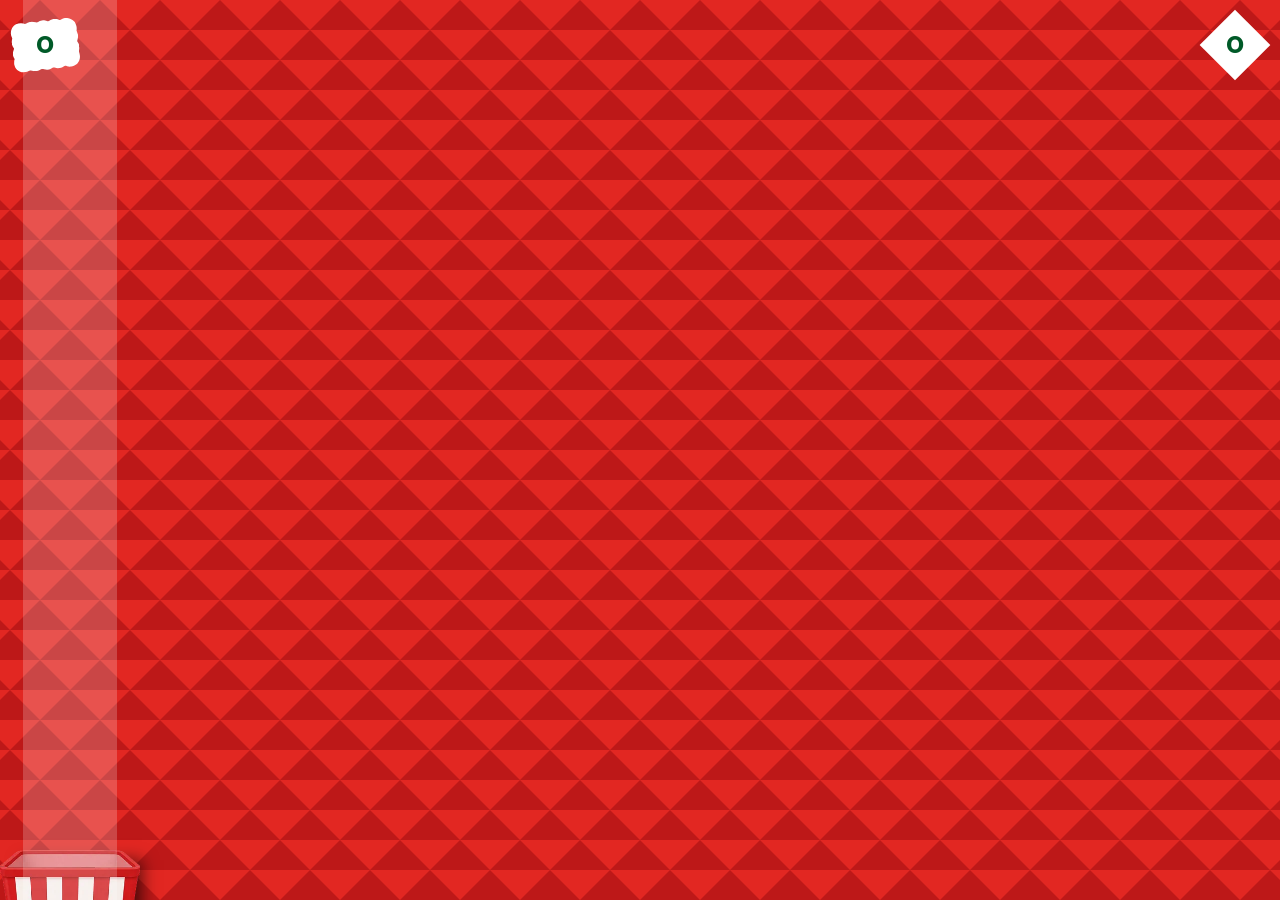
==== commit 2e6519d5: "game logic" ====
--- a/game.html
+++ b/game.html
@@ -23,17 +23,25 @@
         <div class="container">
           <!--POINTS-->
           <div class="points anim-top">
-            <div class="bank" data-target-points>
-              <div class="point lose"><span>0</span></div>
+            <div class="bank" data-target-bank>
+              <div class="point lose"><span data-target-points>0</span></div>
             </div>
 
-            <div class="bank" data-my-points>
-              <div class="point win"><span>0</span></div>
+            <div class="bank" data-my-bank>
+              <div class="point win"><span data-my-points>0</span></div>
             </div>
           </div>
 
           <!--GAME CANVAS-->
           <div class="game-canvas" data-game-canvas>
+            <!--FALLING OBJECTS-->
+            <!-- 
+            <div class="falling-item cookie" data-plus></div>
+            <div class="falling-item apple" data-minus></div>
+            <div class="falling-item cock" data-minus></div>
+            <div class="falling-item baranka" data-minus></div> 
+            -->
+
             <!--BASKET-->
             <div class="basket basket-shadow" data-basket-back></div>
             <div class="basket" data-basket>
--- a/assets/css/styles.min.css
+++ b/assets/css/styles.min.css
@@ -1 +1 @@
-:root{--font: 'ttfirsneue', sans-serif;--transition: cubic-bezier(0.4, 0, 0.2, 1);--white: #ffffff;--black: #000000;--red: #e22722;--red-dark: #bd1818;--green: #005a28;--green-light: #a9c94c;--invalid: #ffe26b}@font-face{font-family:"ttfirsneue";src:url("../fonts/ttfirsneue-medium.woff2") format("woff2"),url("../fonts/ttfirsneue-medium.woff") format("woff");font-weight:500;font-style:normal}@font-face{font-family:"ttfirsneue";src:url("../fonts/ttfirsneue-bold.woff2") format("woff2"),url("../fonts/ttfirsneue-bold.woff") format("woff");font-weight:700;font-style:normal}.anim-left,.anim-right,.anim-top,.anim-bottom{position:relative;opacity:0;-webkit-transition:1.2s var(--transition);transition:1.2s var(--transition)}.anim-left{-webkit-transform:translate(-100%, 0%);-ms-transform:translate(-100%, 0%);transform:translate(-100%, 0%)}.anim-left.slower{-webkit-transform:translate(-50%, 0%);-ms-transform:translate(-50%, 0%);transform:translate(-50%, 0%)}.anim-right{-webkit-transform:translate(100%, 0%);-ms-transform:translate(100%, 0%);transform:translate(100%, 0%)}.anim-right.slower{-webkit-transform:translate(50%, 0%);-ms-transform:translate(50%, 0%);transform:translate(50%, 0%)}.anim-top{-webkit-transform:translate(0%, -100%);-ms-transform:translate(0%, -100%);transform:translate(0%, -100%)}.anim-top.slower{-webkit-transform:translate(0%, -50%);-ms-transform:translate(0%, -50%);transform:translate(0%, -50%)}.anim-bottom{-webkit-transform:translate(0%, 100%);-ms-transform:translate(0%, 100%);transform:translate(0%, 100%)}.anim-bottom.slower{-webkit-transform:translate(0%, 50%);-ms-transform:translate(0%, 50%);transform:translate(0%, 50%)}.loaded .anim-left,.loaded .anim-right,.loaded .anim-top,.loaded .anim-bottom{opacity:1;-webkit-transform:translate(0%, 0%);-ms-transform:translate(0%, 0%);transform:translate(0%, 0%)}:root{font-synthesis:none;text-rendering:optimizeLegibility;-webkit-font-smoothing:antialiased;-moz-osx-font-smoothing:grayscale;outline:none;-webkit-tap-highlight-color:rgba(0,0,0,0);-webkit-backface-visibility:hidden;backface-visibility:hidden}*{margin:0;padding:0;outline:none;-webkit-box-sizing:border-box;box-sizing:border-box}html,body{width:100%;height:100%}body{display:block;position:relative;overflow:hidden;font-family:var(--font);background:var(--red);color:var(--white);font-size:18px;font-weight:500}h1,h2,h3,h4,h5,h6,strong,b{font-weight:700}img{display:block}.main{display:grid;position:relative;width:100%;height:100%;overflow-x:hidden;overflow-y:auto;-webkit-overflow-scrolling:touch}.container{display:block;position:relative;margin:0 auto;width:100%;height:100%;max-width:358px;padding:0px 12px}.preloader{display:-webkit-box;display:-ms-flexbox;display:flex;position:fixed;left:0px;top:0px;z-index:1000;width:100%;height:100%;min-height:100svh;-ms-flex-wrap:wrap;flex-wrap:wrap;-webkit-box-pack:center;-ms-flex-pack:center;justify-content:center;-webkit-box-align:center;-ms-flex-align:center;align-items:center;-ms-flex-line-pack:center;align-content:center;gap:20px;-webkit-transition:.5s var(--transition);transition:.5s var(--transition)}.preloader img{width:150px;position:relative;-webkit-transform:rotate(-18.87deg);-ms-transform:rotate(-18.87deg);transform:rotate(-18.87deg)}.loaded .preloader{opacity:0;pointer-events:none}.title{display:block;width:100%;text-align:center;text-transform:uppercase;line-height:1.2}.title.title--h1{font-size:26px}.subtitle{display:block;width:100%;text-align:center;font-size:18px;line-height:1.3}.subtitle.small{font-size:14px;line-height:1.2}.start-page{display:block;position:relative;width:100%;height:auto}.start-page .container{display:-webkit-box;display:-ms-flexbox;display:flex;height:auto;min-height:100%;-webkit-box-orient:vertical;-webkit-box-direction:normal;-ms-flex-direction:column;flex-direction:column;-webkit-box-pack:justify;-ms-flex-pack:justify;justify-content:space-between;-webkit-box-align:center;-ms-flex-align:center;align-items:center;-ms-flex-line-pack:center;align-content:center;gap:8px;padding-top:12px;padding-bottom:12px;z-index:2}.start-page .titles{display:-webkit-box;display:-ms-flexbox;display:flex;position:relative;width:100%;-webkit-box-orient:vertical;-webkit-box-direction:normal;-ms-flex-direction:column;flex-direction:column;-webkit-box-pack:center;-ms-flex-pack:center;justify-content:center;-webkit-box-align:center;-ms-flex-align:center;align-items:center;-ms-flex-line-pack:center;align-content:center;gap:8px;padding-top:20px;z-index:3}.start-page .titles .subtitle{max-width:285px}.start-page .animated-background{position:absolute;left:0px;top:0px;width:100%;height:100%;overflow:hidden}.start-page .animated-background .bg{display:block;position:absolute;left:0px;top:0px;width:100%;height:100%;background:url("../img/bg.svg") repeat center top;background-size:220px 220px;-webkit-transform-origin:center top;-ms-transform-origin:center top;transform-origin:center top;-webkit-transition:1.5s var(--transition);transition:1.5s var(--transition);z-index:1}.start-page .animated-background:after{content:"";position:absolute;z-index:2;background:url("../img/tringle.svg") no-repeat left top;background-size:auto 109.9236vh;width:calc(50% + 9.1603vh);left:calc(50% - 9.1603vh);height:100%;-webkit-transform:translate(100%, 0%);-ms-transform:translate(100%, 0%);transform:translate(100%, 0%);opacity:0;-webkit-transition:1.2s var(--transition);transition:1.2s var(--transition)}.start-page .animated-background:before{content:"";position:absolute;z-index:2;background:url("../img/tringle.svg") no-repeat left top;background-size:auto 109.9236vh;width:calc(50% + 9.1603vh);right:calc(50% - 9.1603vh);height:100%;-webkit-transform:scaleX(-1) translate(100%, 0%);-ms-transform:scaleX(-1) translate(100%, 0%);transform:scaleX(-1) translate(100%, 0%);opacity:0;-webkit-transition:1.2s var(--transition);transition:1.2s var(--transition)}@media(orientation: landscape)and (max-width: 1023px){.start-page .animated-background:after{background-size:auto 109.9236vw;width:calc(50% + 9.1603vw);left:calc(50% - 9.1603vw)}.start-page .animated-background:before{background-size:auto 109.9236vw;width:calc(50% + 9.1603vw);right:calc(50% - 9.1603vw)}}.loaded .start-page .animated-background .bg{background-size:18.3206vh 18.3206vh}@media(orientation: landscape)and (max-width: 1023px){.loaded .start-page .animated-background .bg{background-size:18.3206vw 18.3206vw}}.loaded .start-page .animated-background:after{-webkit-transform:translate(0%, 0%);-ms-transform:translate(0%, 0%);transform:translate(0%, 0%);opacity:1}.loaded .start-page .animated-background:before{-webkit-transform:scaleX(-1) translate(0%, 0%);-ms-transform:scaleX(-1) translate(0%, 0%);transform:scaleX(-1) translate(0%, 0%);opacity:1}.logo{width:150px}.carusel-images{width:358px;position:relative;margin-top:8px;z-index:2}.carusel-images:before{content:"";display:block;width:100%;padding-top:79.3296%}.carusel-images img{position:absolute;left:0px;top:0px;width:100%}.rules-page{display:block;position:relative;width:100%;height:auto;background:var(--red-dark)}.rules-page .container{display:-webkit-box;display:-ms-flexbox;display:flex;height:auto;min-height:100%;-webkit-box-orient:vertical;-webkit-box-direction:normal;-ms-flex-direction:column;flex-direction:column;-webkit-box-pack:justify;-ms-flex-pack:justify;justify-content:space-between;-webkit-box-align:center;-ms-flex-align:center;align-items:center;-ms-flex-line-pack:center;align-content:center;gap:8px;padding-top:50px;padding-bottom:30px;z-index:2}.rules-page .buttons .subtitle{margin-bottom:10px}.rules-page .animated-background{position:absolute;left:0px;top:0px;width:100%;height:100%;overflow:hidden}.rules-page .animated-background .bg{display:block;position:absolute;left:0%;top:0px;width:100%;height:100%;background:url("../img/bg.svg") repeat center top;background-size:25vh 25vh}@media(orientation: landscape)and (max-width: 1023px){.rules-page .animated-background .bg{background-size:25vw 25vw}}.rules-page .animated-background .bg{-webkit-transform:scale(1);-ms-transform:scale(1);transform:scale(1);-webkit-transform-origin:center top;-ms-transform-origin:center top;transform-origin:center top;-webkit-transition:1.5s var(--transition);transition:1.5s var(--transition);z-index:1}.loaded .rules-page .animated-background .bg{-webkit-transform:scale(1);-ms-transform:scale(1);transform:scale(1);background-size:200vh 200vh}@media(orientation: landscape)and (max-width: 1023px){.loaded .rules-page .animated-background .bg{background-size:200vw 200vw}}.rules{display:-webkit-box;display:-ms-flexbox;display:flex;width:100%;-webkit-box-orient:vertical;-webkit-box-direction:normal;-ms-flex-direction:column;flex-direction:column;list-style:none;counter-reset:item;text-align:center;gap:20px;margin:auto;padding-bottom:20px}.rules li{counter-increment:item;position:relative}.rules li .subtitle{line-height:1.2}.rules li:before{content:counter(item);font-size:28px;line-height:1;font-weight:700;display:-webkit-box;display:-ms-flexbox;display:flex;position:relative;width:50px;height:46px;border-radius:50px;background:var(--white);color:var(--green);-webkit-box-pack:center;-ms-flex-pack:center;justify-content:center;-webkit-box-align:center;-ms-flex-align:center;align-items:center;-ms-flex-line-pack:center;align-content:center;margin:0 auto;padding-top:4px;margin-bottom:10px}.game-page{display:block;position:relative;width:100%;height:auto;background:var(--red)}.game-page .container{display:-webkit-box;display:-ms-flexbox;display:flex;height:auto;min-height:100%;max-width:100%;-webkit-box-orient:vertical;-webkit-box-direction:normal;-ms-flex-direction:column;flex-direction:column;-webkit-box-pack:justify;-ms-flex-pack:justify;justify-content:space-between;-webkit-box-align:center;-ms-flex-align:center;align-items:center;-ms-flex-line-pack:center;align-content:center;padding:0;z-index:2}.game-page .animated-background{position:absolute;left:0px;top:0px;width:100%;height:100%;overflow:hidden}.game-page .animated-background .bg{display:block;position:absolute;left:0px;top:0px;width:100%;height:100%;background:url("../img/bg.svg") repeat center top;background-size:220px 220px;-webkit-transform-origin:center top;-ms-transform-origin:center top;transform-origin:center top;-webkit-transition:1.5s var(--transition);transition:1.5s var(--transition);z-index:1}.loaded .game-page .animated-background .bg{background-size:60px 60px}.points{display:-webkit-box;display:-ms-flexbox;display:flex;position:fixed;width:calc(100% - 40px);height:50px;left:20px;top:20px;z-index:4;pointer-events:none;-webkit-box-pack:justify;-ms-flex-pack:justify;justify-content:space-between;-webkit-box-align:center;-ms-flex-align:center;align-items:center;-ms-flex-line-pack:center;align-content:center}.points .bank{display:block;position:relative;width:50px;height:50px}.points .bank .point{display:-webkit-box;display:-ms-flexbox;display:flex;-webkit-box-pack:center;-ms-flex-pack:center;justify-content:center;-webkit-box-align:center;-ms-flex-align:center;align-items:center;-ms-flex-line-pack:center;align-content:center;position:absolute;left:0px;top:0px;width:50px;height:50px;z-index:1}.points .bank .point span{display:block;position:relative;font-size:24px;color:var(--green);font-weight:700;z-index:2}.points .bank .point:after{content:"";display:block;position:absolute;width:50px;height:50px;background:var(--white);z-index:1;-webkit-transform:rotate(45deg);-ms-transform:rotate(45deg);transform:rotate(45deg);-webkit-transition:1s var(--transition);transition:1s var(--transition);opacity:0}.points .bank .point:before{content:"";display:block;position:absolute;width:67px;height:50px;background:url("../img/cookie.svg") no-repeat center center/cover;z-index:1;-webkit-transform:rotate(-6.62deg);-ms-transform:rotate(-6.62deg);transform:rotate(-6.62deg);-webkit-transition:1s var(--transition);transition:1s var(--transition);opacity:0}.points .bank .point.win:after{opacity:1}.points .bank .point.lose:before{opacity:1}.basket{display:block;position:absolute;width:140px;height:68px;bottom:-18px;opacity:0;-webkit-transition:opacity 1s var(--transition);transition:opacity 1s var(--transition);pointer-events:none;will-change:left;-ms-touch-action:none;touch-action:none;background:url("../img/cart-bottom.webp") no-repeat center center/cover;z-index:3}.basket.basket-shadow{background:none;z-index:1}.basket.basket-shadow:before{content:"";position:absolute;left:10px;top:8px;width:120px;height:60px;-webkit-box-shadow:12px 2px 15px rgba(0,0,0,.6);box-shadow:12px 2px 15px rgba(0,0,0,.6);z-index:0}.basket.basket-shadow:after{content:"";display:block;position:absolute;left:0px;top:0px;width:140px;height:68px;background:url("../img/cart-top.webp") no-repeat center center/cover;z-index:1}.loaded .basket{opacity:1}.game-canvas{position:absolute;left:0px;top:0px;width:100%;height:100%;overflow:hidden;-ms-touch-action:none;touch-action:none}.falling-item{position:absolute;width:50px;height:50px;z-index:1}.falling-item.cookie{width:66px;height:50px;background:url("../img/cookie.gif") no-repeat center center/cover;-webkit-transform:rotate(-18.87deg);-ms-transform:rotate(-18.87deg);transform:rotate(-18.87deg);left:47%;bottom:16px}.falling-item.apple{background:url("../img/apple.webp") no-repeat center center/cover;left:37%;bottom:10px}.falling-item.baranka{background:url("../img/baranka.webp") no-repeat center center/cover;left:27%;bottom:10px}.falling-item.cock{height:80px;background:url("../img/cock.webp") no-repeat center center/cover;left:67%;bottom:10px}.falling-item.in-basket-zone{z-index:2}div[data-target-scanner]{position:absolute;left:23px;bottom:0px;width:94px;height:calc(100svh + 18px);background:hsla(0,0%,100%,.2)}.buttons{display:-webkit-box;display:-ms-flexbox;display:flex;position:relative;width:100%;-webkit-box-orient:vertical;-webkit-box-direction:normal;-ms-flex-direction:column;flex-direction:column;-webkit-box-pack:center;-ms-flex-pack:center;justify-content:center;-webkit-box-align:center;-ms-flex-align:center;align-items:center;-ms-flex-line-pack:center;align-content:center;overflow:hidden;gap:12px;z-index:4}.button{display:-webkit-inline-box;display:-ms-inline-flexbox;display:inline-flex;position:relative;-webkit-box-pack:center;-ms-flex-pack:center;justify-content:center;-webkit-box-align:center;-ms-flex-align:center;align-items:center;-ms-flex-line-pack:center;align-content:center;text-decoration:none;text-transform:uppercase;font-family:var(--font);font-weight:700;border-radius:48px;border:none;padding:10px 30px;min-width:260px;border-bottom:3px solid var(--green-light);font-size:18px;height:48px;background:var(--green);color:var(--white)}.button span{display:block;line-height:1}.button.small{min-width:152px;border-bottom:none;font-size:14px;height:30px;background:var(--green-light);color:var(--green)}+:root{--font: 'ttfirsneue', sans-serif;--transition: cubic-bezier(0.4, 0, 0.2, 1);--white: #ffffff;--black: #000000;--red: #e22722;--red-dark: #bd1818;--green: #005a28;--green-light: #a9c94c;--invalid: #ffe26b}@font-face{font-family:"ttfirsneue";src:url("../fonts/ttfirsneue-medium.woff2") format("woff2"),url("../fonts/ttfirsneue-medium.woff") format("woff");font-weight:500;font-style:normal}@font-face{font-family:"ttfirsneue";src:url("../fonts/ttfirsneue-bold.woff2") format("woff2"),url("../fonts/ttfirsneue-bold.woff") format("woff");font-weight:700;font-style:normal}.anim-left,.anim-right,.anim-top,.anim-bottom{position:relative;opacity:0;-webkit-transition:1.2s var(--transition);transition:1.2s var(--transition)}.anim-left{-webkit-transform:translate(-100%, 0%);-ms-transform:translate(-100%, 0%);transform:translate(-100%, 0%)}.anim-left.slower{-webkit-transform:translate(-50%, 0%);-ms-transform:translate(-50%, 0%);transform:translate(-50%, 0%)}.anim-right{-webkit-transform:translate(100%, 0%);-ms-transform:translate(100%, 0%);transform:translate(100%, 0%)}.anim-right.slower{-webkit-transform:translate(50%, 0%);-ms-transform:translate(50%, 0%);transform:translate(50%, 0%)}.anim-top{-webkit-transform:translate(0%, -100%);-ms-transform:translate(0%, -100%);transform:translate(0%, -100%)}.anim-top.slower{-webkit-transform:translate(0%, -50%);-ms-transform:translate(0%, -50%);transform:translate(0%, -50%)}.anim-bottom{-webkit-transform:translate(0%, 100%);-ms-transform:translate(0%, 100%);transform:translate(0%, 100%)}.anim-bottom.slower{-webkit-transform:translate(0%, 50%);-ms-transform:translate(0%, 50%);transform:translate(0%, 50%)}.loaded .anim-left,.loaded .anim-right,.loaded .anim-top,.loaded .anim-bottom{opacity:1;-webkit-transform:translate(0%, 0%);-ms-transform:translate(0%, 0%);transform:translate(0%, 0%)}:root{font-synthesis:none;text-rendering:optimizeLegibility;-webkit-font-smoothing:antialiased;-moz-osx-font-smoothing:grayscale;outline:none;-webkit-tap-highlight-color:rgba(0,0,0,0);-webkit-backface-visibility:hidden;backface-visibility:hidden}*{margin:0;padding:0;outline:none;-webkit-box-sizing:border-box;box-sizing:border-box}html,body{width:100%;height:100%}body{display:block;position:relative;overflow:hidden;font-family:var(--font);background:var(--red);color:var(--white);font-size:18px;font-weight:500}h1,h2,h3,h4,h5,h6,strong,b{font-weight:700}img{display:block}.main{display:grid;position:relative;width:100%;height:100%;overflow-x:hidden;overflow-y:auto;-webkit-overflow-scrolling:touch}.container{display:block;position:relative;margin:0 auto;width:100%;height:100%;max-width:358px;padding:0px 12px}.preloader{display:-webkit-box;display:-ms-flexbox;display:flex;position:fixed;left:0px;top:0px;z-index:1000;width:100%;height:100%;min-height:100svh;-ms-flex-wrap:wrap;flex-wrap:wrap;-webkit-box-pack:center;-ms-flex-pack:center;justify-content:center;-webkit-box-align:center;-ms-flex-align:center;align-items:center;-ms-flex-line-pack:center;align-content:center;gap:20px;-webkit-transition:.5s var(--transition);transition:.5s var(--transition)}.preloader img{width:150px;position:relative;-webkit-transform:rotate(-18.87deg);-ms-transform:rotate(-18.87deg);transform:rotate(-18.87deg)}.loaded .preloader{opacity:0;pointer-events:none}.title{display:block;width:100%;text-align:center;text-transform:uppercase;line-height:1.2}.title.title--h1{font-size:26px}.subtitle{display:block;width:100%;text-align:center;font-size:18px;line-height:1.3}.subtitle.small{font-size:14px;line-height:1.2}.start-page{display:block;position:relative;width:100%;height:auto}.start-page .container{display:-webkit-box;display:-ms-flexbox;display:flex;height:auto;min-height:100%;-webkit-box-orient:vertical;-webkit-box-direction:normal;-ms-flex-direction:column;flex-direction:column;-webkit-box-pack:justify;-ms-flex-pack:justify;justify-content:space-between;-webkit-box-align:center;-ms-flex-align:center;align-items:center;-ms-flex-line-pack:center;align-content:center;gap:8px;padding-top:12px;padding-bottom:12px;z-index:2}.start-page .titles{display:-webkit-box;display:-ms-flexbox;display:flex;position:relative;width:100%;-webkit-box-orient:vertical;-webkit-box-direction:normal;-ms-flex-direction:column;flex-direction:column;-webkit-box-pack:center;-ms-flex-pack:center;justify-content:center;-webkit-box-align:center;-ms-flex-align:center;align-items:center;-ms-flex-line-pack:center;align-content:center;gap:8px;padding-top:20px;z-index:3}.start-page .titles .subtitle{max-width:285px}.start-page .animated-background{position:absolute;left:0px;top:0px;width:100%;height:100%;overflow:hidden}.start-page .animated-background .bg{display:block;position:absolute;left:0px;top:0px;width:100%;height:100%;background:url("../img/bg.svg") repeat center top;background-size:220px 220px;-webkit-transform-origin:center top;-ms-transform-origin:center top;transform-origin:center top;-webkit-transition:1.5s var(--transition);transition:1.5s var(--transition);z-index:1}.start-page .animated-background:after{content:"";position:absolute;z-index:2;background:url("../img/tringle.svg") no-repeat left top;background-size:auto 109.9236vh;width:calc(50% + 9.1603vh);left:calc(50% - 9.1603vh);height:100%;-webkit-transform:translate(100%, 0%);-ms-transform:translate(100%, 0%);transform:translate(100%, 0%);opacity:0;-webkit-transition:1.2s var(--transition);transition:1.2s var(--transition)}.start-page .animated-background:before{content:"";position:absolute;z-index:2;background:url("../img/tringle.svg") no-repeat left top;background-size:auto 109.9236vh;width:calc(50% + 9.1603vh);right:calc(50% - 9.1603vh);height:100%;-webkit-transform:scaleX(-1) translate(100%, 0%);-ms-transform:scaleX(-1) translate(100%, 0%);transform:scaleX(-1) translate(100%, 0%);opacity:0;-webkit-transition:1.2s var(--transition);transition:1.2s var(--transition)}@media(orientation: landscape)and (max-width: 1023px){.start-page .animated-background:after{background-size:auto 109.9236vw;width:calc(50% + 9.1603vw);left:calc(50% - 9.1603vw)}.start-page .animated-background:before{background-size:auto 109.9236vw;width:calc(50% + 9.1603vw);right:calc(50% - 9.1603vw)}}.loaded .start-page .animated-background .bg{background-size:18.3206vh 18.3206vh}@media(orientation: landscape)and (max-width: 1023px){.loaded .start-page .animated-background .bg{background-size:18.3206vw 18.3206vw}}.loaded .start-page .animated-background:after{-webkit-transform:translate(0%, 0%);-ms-transform:translate(0%, 0%);transform:translate(0%, 0%);opacity:1}.loaded .start-page .animated-background:before{-webkit-transform:scaleX(-1) translate(0%, 0%);-ms-transform:scaleX(-1) translate(0%, 0%);transform:scaleX(-1) translate(0%, 0%);opacity:1}.logo{width:150px}.carusel-images{width:358px;position:relative;margin-top:8px;z-index:2}.carusel-images:before{content:"";display:block;width:100%;padding-top:79.3296%}.carusel-images img{position:absolute;left:0px;top:0px;width:100%}.rules-page{display:block;position:relative;width:100%;height:auto;background:var(--red-dark)}.rules-page .container{display:-webkit-box;display:-ms-flexbox;display:flex;height:auto;min-height:100%;-webkit-box-orient:vertical;-webkit-box-direction:normal;-ms-flex-direction:column;flex-direction:column;-webkit-box-pack:justify;-ms-flex-pack:justify;justify-content:space-between;-webkit-box-align:center;-ms-flex-align:center;align-items:center;-ms-flex-line-pack:center;align-content:center;gap:8px;padding-top:50px;padding-bottom:30px;z-index:2}.rules-page .buttons .subtitle{margin-bottom:10px}.rules-page .animated-background{position:absolute;left:0px;top:0px;width:100%;height:100%;overflow:hidden}.rules-page .animated-background .bg{display:block;position:absolute;left:0%;top:0px;width:100%;height:100%;background:url("../img/bg.svg") repeat center top;background-size:25vh 25vh}@media(orientation: landscape)and (max-width: 1023px){.rules-page .animated-background .bg{background-size:25vw 25vw}}.rules-page .animated-background .bg{-webkit-transform:scale(1);-ms-transform:scale(1);transform:scale(1);-webkit-transform-origin:center top;-ms-transform-origin:center top;transform-origin:center top;-webkit-transition:1.5s var(--transition);transition:1.5s var(--transition);z-index:1}.loaded .rules-page .animated-background .bg{-webkit-transform:scale(1);-ms-transform:scale(1);transform:scale(1);background-size:200vh 200vh}@media(orientation: landscape)and (max-width: 1023px){.loaded .rules-page .animated-background .bg{background-size:200vw 200vw}}.rules{display:-webkit-box;display:-ms-flexbox;display:flex;width:100%;-webkit-box-orient:vertical;-webkit-box-direction:normal;-ms-flex-direction:column;flex-direction:column;list-style:none;counter-reset:item;text-align:center;gap:20px;margin:auto;padding-bottom:20px}.rules li{counter-increment:item;position:relative}.rules li .subtitle{line-height:1.2}.rules li:before{content:counter(item);font-size:28px;line-height:1;font-weight:700;display:-webkit-box;display:-ms-flexbox;display:flex;position:relative;width:50px;height:46px;border-radius:50px;background:var(--white);color:var(--green);-webkit-box-pack:center;-ms-flex-pack:center;justify-content:center;-webkit-box-align:center;-ms-flex-align:center;align-items:center;-ms-flex-line-pack:center;align-content:center;margin:0 auto;padding-top:4px;margin-bottom:10px}.game-page{display:block;position:relative;width:100%;height:auto;background:var(--red)}.game-page .container{display:-webkit-box;display:-ms-flexbox;display:flex;height:auto;min-height:100%;max-width:100%;-webkit-box-orient:vertical;-webkit-box-direction:normal;-ms-flex-direction:column;flex-direction:column;-webkit-box-pack:justify;-ms-flex-pack:justify;justify-content:space-between;-webkit-box-align:center;-ms-flex-align:center;align-items:center;-ms-flex-line-pack:center;align-content:center;padding:0;z-index:2}.game-page .animated-background{position:absolute;left:0px;top:0px;width:100%;height:100%;overflow:hidden}.game-page .animated-background .bg{display:block;position:absolute;left:0px;top:0px;width:100%;height:100%;background:url("../img/bg.svg") repeat center top;background-size:220px 220px;-webkit-transform-origin:center top;-ms-transform-origin:center top;transform-origin:center top;-webkit-transition:1.5s var(--transition);transition:1.5s var(--transition);z-index:1}.loaded .game-page .animated-background .bg{background-size:60px 60px}.points{display:-webkit-box;display:-ms-flexbox;display:flex;position:fixed;width:calc(100% - 40px);height:50px;left:20px;top:20px;z-index:4;pointer-events:none;-webkit-box-pack:justify;-ms-flex-pack:justify;justify-content:space-between;-webkit-box-align:center;-ms-flex-align:center;align-items:center;-ms-flex-line-pack:center;align-content:center}.points .bank{display:block;position:relative;width:50px;height:50px}.points .bank .point{display:-webkit-box;display:-ms-flexbox;display:flex;-webkit-box-pack:center;-ms-flex-pack:center;justify-content:center;-webkit-box-align:center;-ms-flex-align:center;align-items:center;-ms-flex-line-pack:center;align-content:center;position:absolute;left:0px;top:0px;width:50px;height:50px;z-index:1}.points .bank .point span{display:block;position:relative;font-size:24px;color:var(--green);font-weight:700;z-index:2}.points .bank .point:after{content:"";display:block;position:absolute;width:50px;height:50px;background:var(--white);z-index:1;-webkit-transform:rotate(45deg);-ms-transform:rotate(45deg);transform:rotate(45deg);-webkit-transition:opacity 1s var(--transition);transition:opacity 1s var(--transition);opacity:0}.points .bank .point:before{content:"";display:block;position:absolute;width:67px;height:50px;background:url("../img/cookie.svg") no-repeat center center/cover;z-index:1;-webkit-transform:rotate(-6.62deg);-ms-transform:rotate(-6.62deg);transform:rotate(-6.62deg);-webkit-transition:opacity 1s var(--transition);transition:opacity 1s var(--transition);opacity:0}.points .bank .point.win:after{opacity:1}.points .bank .point.lose:before{opacity:1}.basket{display:block;position:absolute;width:140px;height:68px;bottom:-18px;opacity:0;-webkit-transition:opacity 1s var(--transition);transition:opacity 1s var(--transition);pointer-events:none;will-change:left;-ms-touch-action:none;touch-action:none;background:url("../img/cart-bottom.webp") no-repeat center center/cover;z-index:3}.basket.basket-shadow{background:none;z-index:1}.basket.basket-shadow:before{content:"";position:absolute;left:10px;top:8px;width:120px;height:60px;-webkit-box-shadow:12px 2px 15px rgba(0,0,0,.6);box-shadow:12px 2px 15px rgba(0,0,0,.6);z-index:0}.basket.basket-shadow:after{content:"";display:block;position:absolute;left:0px;top:0px;width:140px;height:68px;background:url("../img/cart-top.webp") no-repeat center center/cover;z-index:1}.loaded .basket{opacity:1}.game-canvas{position:absolute;left:0px;top:0px;width:100%;height:100%;overflow:hidden;-ms-touch-action:none;touch-action:none}.falling-item{position:absolute;width:50px;height:50px;z-index:1}.falling-item.cookie{width:66px;height:50px;background:url("../img/cookie.gif") no-repeat center center/cover;-webkit-transform:rotate(-18.87deg);-ms-transform:rotate(-18.87deg);transform:rotate(-18.87deg);left:47%;bottom:16px}.falling-item.apple{background:url("../img/apple.webp") no-repeat center center/cover;left:37%;bottom:10px}.falling-item.baranka{background:url("../img/baranka.webp") no-repeat center center/cover;left:27%;bottom:10px}.falling-item.cock{height:80px;background:url("../img/cock.webp") no-repeat center center/cover;left:67%;bottom:10px}.falling-item.in-basket-zone{z-index:2}div[data-target-scanner]{position:absolute;left:23px;bottom:0px;width:94px;height:calc(100svh + 18px);background:hsla(0,0%,100%,.2)}.buttons{display:-webkit-box;display:-ms-flexbox;display:flex;position:relative;width:100%;-webkit-box-orient:vertical;-webkit-box-direction:normal;-ms-flex-direction:column;flex-direction:column;-webkit-box-pack:center;-ms-flex-pack:center;justify-content:center;-webkit-box-align:center;-ms-flex-align:center;align-items:center;-ms-flex-line-pack:center;align-content:center;overflow:hidden;gap:12px;z-index:4}.button{display:-webkit-inline-box;display:-ms-inline-flexbox;display:inline-flex;position:relative;-webkit-box-pack:center;-ms-flex-pack:center;justify-content:center;-webkit-box-align:center;-ms-flex-align:center;align-items:center;-ms-flex-line-pack:center;align-content:center;text-decoration:none;text-transform:uppercase;font-family:var(--font);font-weight:700;border-radius:48px;border:none;padding:10px 30px;min-width:260px;border-bottom:3px solid var(--green-light);font-size:18px;height:48px;background:var(--green);color:var(--white)}.button span{display:block;line-height:1}.button.small{min-width:152px;border-bottom:none;font-size:14px;height:30px;background:var(--green-light);color:var(--green)}
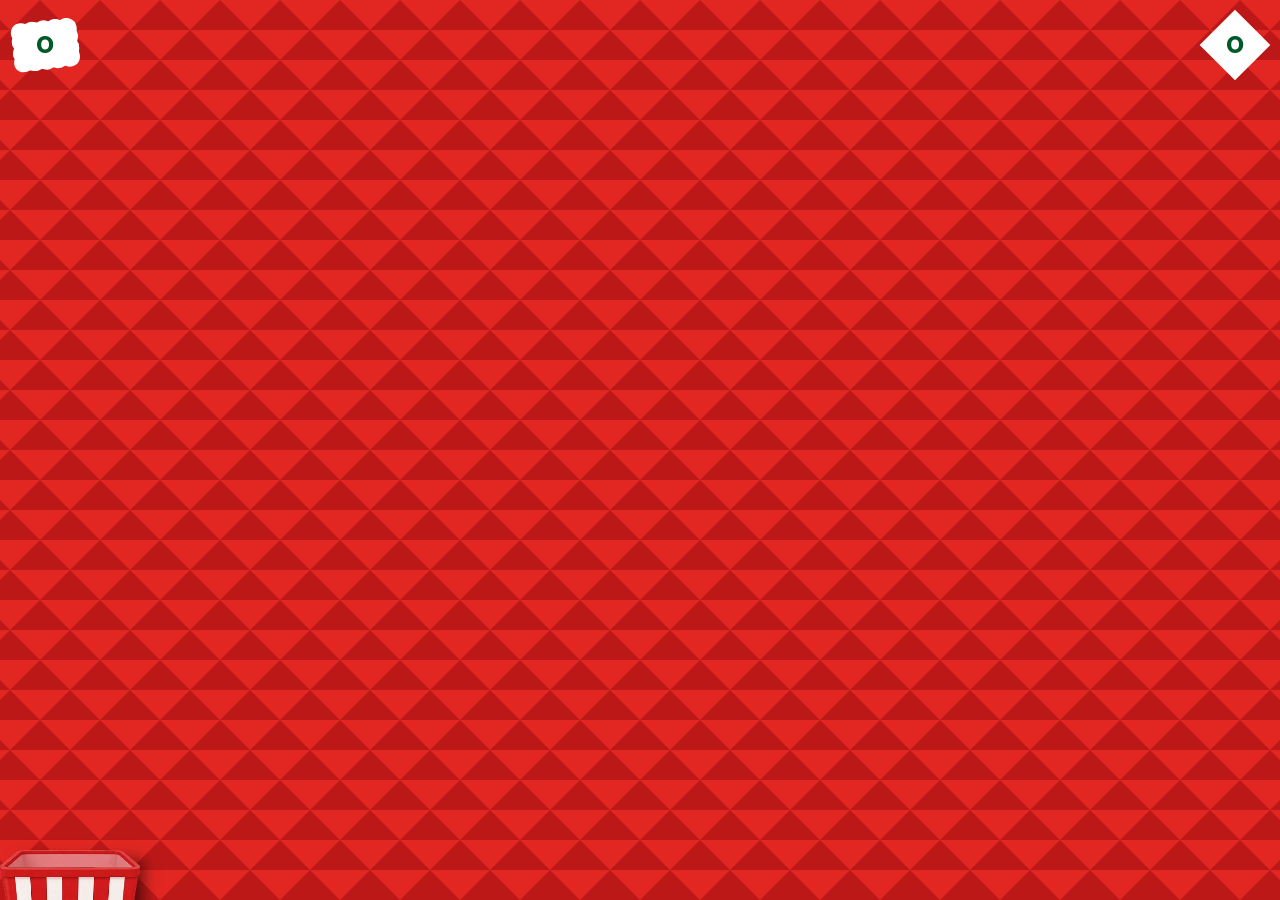
==== commit 98eae267: "add popups and fix logic" ====
--- a/game.html
+++ b/game.html
@@ -53,6 +53,43 @@
       </section>
     </main>
 
+    <!--POPUPS-->
+    <div class="popup" id="try-again">
+      <div class="popup__content">
+        <img src="./assets/img/logo.svg" alt="Юбилейное" class="logo" />
+
+        <div class="game-results">
+          <img src="./assets/img/lose.webp" alt="" class="popup-image lose" />
+          <h2 class="title">Вы были так <br />близки к&nbsp;победе!</h2>
+          <p class="text"><span data-my-points>14</span> печенек уже в корзине — давайте <br />попробуем ещё раз!</p>
+        </div>
+
+        <div class="buttons">
+          <button class="button" data-restart-game><span>Играть снова</span></button>
+          <a href="./" class="button small"><span>Выйти</span></a>
+        </div>
+      </div>
+    </div>
+
+    <div class="popup" id="success">
+      <div class="popup__content">
+        <img src="./assets/img/logo.svg" alt="Юбилейное" class="logo" />
+
+        <div class="game-results">
+          <img src="./assets/img/winn.webp" alt="" class="popup-image winn" />
+          <h2 class="title">Вот это улов!</h2>
+          <p class="text">
+            <span data-my-points>20</span> печенек в&nbsp;корзине —<br />вы&nbsp;справились! <br />Забирайте приз и&nbsp;возвращайтесь
+            <br />за&nbsp;новым рекордом.
+          </p>
+        </div>
+
+        <div class="buttons">
+          <button class="button" data-restart-game><span>Играть заново</span></button>
+          <a href="#" class="button small"><span>Забрать приз</span></a>
+        </div>
+      </div>
+    </div>
     <script src="./assets/js/scripts.js" type="module" defer></script>
   </body>
 </html>
--- a/assets/css/styles.min.css
+++ b/assets/css/styles.min.css
@@ -1 +1 @@
-:root{--font: 'ttfirsneue', sans-serif;--transition: cubic-bezier(0.4, 0, 0.2, 1);--white: #ffffff;--black: #000000;--red: #e22722;--red-dark: #bd1818;--green: #005a28;--green-light: #a9c94c;--invalid: #ffe26b}@font-face{font-family:"ttfirsneue";src:url("../fonts/ttfirsneue-medium.woff2") format("woff2"),url("../fonts/ttfirsneue-medium.woff") format("woff");font-weight:500;font-style:normal}@font-face{font-family:"ttfirsneue";src:url("../fonts/ttfirsneue-bold.woff2") format("woff2"),url("../fonts/ttfirsneue-bold.woff") format("woff");font-weight:700;font-style:normal}.anim-left,.anim-right,.anim-top,.anim-bottom{position:relative;opacity:0;-webkit-transition:1.2s var(--transition);transition:1.2s var(--transition)}.anim-left{-webkit-transform:translate(-100%, 0%);-ms-transform:translate(-100%, 0%);transform:translate(-100%, 0%)}.anim-left.slower{-webkit-transform:translate(-50%, 0%);-ms-transform:translate(-50%, 0%);transform:translate(-50%, 0%)}.anim-right{-webkit-transform:translate(100%, 0%);-ms-transform:translate(100%, 0%);transform:translate(100%, 0%)}.anim-right.slower{-webkit-transform:translate(50%, 0%);-ms-transform:translate(50%, 0%);transform:translate(50%, 0%)}.anim-top{-webkit-transform:translate(0%, -100%);-ms-transform:translate(0%, -100%);transform:translate(0%, -100%)}.anim-top.slower{-webkit-transform:translate(0%, -50%);-ms-transform:translate(0%, -50%);transform:translate(0%, -50%)}.anim-bottom{-webkit-transform:translate(0%, 100%);-ms-transform:translate(0%, 100%);transform:translate(0%, 100%)}.anim-bottom.slower{-webkit-transform:translate(0%, 50%);-ms-transform:translate(0%, 50%);transform:translate(0%, 50%)}.loaded .anim-left,.loaded .anim-right,.loaded .anim-top,.loaded .anim-bottom{opacity:1;-webkit-transform:translate(0%, 0%);-ms-transform:translate(0%, 0%);transform:translate(0%, 0%)}:root{font-synthesis:none;text-rendering:optimizeLegibility;-webkit-font-smoothing:antialiased;-moz-osx-font-smoothing:grayscale;outline:none;-webkit-tap-highlight-color:rgba(0,0,0,0);-webkit-backface-visibility:hidden;backface-visibility:hidden}*{margin:0;padding:0;outline:none;-webkit-box-sizing:border-box;box-sizing:border-box}html,body{width:100%;height:100%}body{display:block;position:relative;overflow:hidden;font-family:var(--font);background:var(--red);color:var(--white);font-size:18px;font-weight:500}h1,h2,h3,h4,h5,h6,strong,b{font-weight:700}img{display:block}.main{display:grid;position:relative;width:100%;height:100%;overflow-x:hidden;overflow-y:auto;-webkit-overflow-scrolling:touch}.container{display:block;position:relative;margin:0 auto;width:100%;height:100%;max-width:358px;padding:0px 12px}.preloader{display:-webkit-box;display:-ms-flexbox;display:flex;position:fixed;left:0px;top:0px;z-index:1000;width:100%;height:100%;min-height:100svh;-ms-flex-wrap:wrap;flex-wrap:wrap;-webkit-box-pack:center;-ms-flex-pack:center;justify-content:center;-webkit-box-align:center;-ms-flex-align:center;align-items:center;-ms-flex-line-pack:center;align-content:center;gap:20px;-webkit-transition:.5s var(--transition);transition:.5s var(--transition)}.preloader img{width:150px;position:relative;-webkit-transform:rotate(-18.87deg);-ms-transform:rotate(-18.87deg);transform:rotate(-18.87deg)}.loaded .preloader{opacity:0;pointer-events:none}.title{display:block;width:100%;text-align:center;text-transform:uppercase;line-height:1.2}.title.title--h1{font-size:26px}.subtitle{display:block;width:100%;text-align:center;font-size:18px;line-height:1.3}.subtitle.small{font-size:14px;line-height:1.2}.start-page{display:block;position:relative;width:100%;height:auto}.start-page .container{display:-webkit-box;display:-ms-flexbox;display:flex;height:auto;min-height:100%;-webkit-box-orient:vertical;-webkit-box-direction:normal;-ms-flex-direction:column;flex-direction:column;-webkit-box-pack:justify;-ms-flex-pack:justify;justify-content:space-between;-webkit-box-align:center;-ms-flex-align:center;align-items:center;-ms-flex-line-pack:center;align-content:center;gap:8px;padding-top:12px;padding-bottom:12px;z-index:2}.start-page .titles{display:-webkit-box;display:-ms-flexbox;display:flex;position:relative;width:100%;-webkit-box-orient:vertical;-webkit-box-direction:normal;-ms-flex-direction:column;flex-direction:column;-webkit-box-pack:center;-ms-flex-pack:center;justify-content:center;-webkit-box-align:center;-ms-flex-align:center;align-items:center;-ms-flex-line-pack:center;align-content:center;gap:8px;padding-top:20px;z-index:3}.start-page .titles .subtitle{max-width:285px}.start-page .animated-background{position:absolute;left:0px;top:0px;width:100%;height:100%;overflow:hidden}.start-page .animated-background .bg{display:block;position:absolute;left:0px;top:0px;width:100%;height:100%;background:url("../img/bg.svg") repeat center top;background-size:220px 220px;-webkit-transform-origin:center top;-ms-transform-origin:center top;transform-origin:center top;-webkit-transition:1.5s var(--transition);transition:1.5s var(--transition);z-index:1}.start-page .animated-background:after{content:"";position:absolute;z-index:2;background:url("../img/tringle.svg") no-repeat left top;background-size:auto 109.9236vh;width:calc(50% + 9.1603vh);left:calc(50% - 9.1603vh);height:100%;-webkit-transform:translate(100%, 0%);-ms-transform:translate(100%, 0%);transform:translate(100%, 0%);opacity:0;-webkit-transition:1.2s var(--transition);transition:1.2s var(--transition)}.start-page .animated-background:before{content:"";position:absolute;z-index:2;background:url("../img/tringle.svg") no-repeat left top;background-size:auto 109.9236vh;width:calc(50% + 9.1603vh);right:calc(50% - 9.1603vh);height:100%;-webkit-transform:scaleX(-1) translate(100%, 0%);-ms-transform:scaleX(-1) translate(100%, 0%);transform:scaleX(-1) translate(100%, 0%);opacity:0;-webkit-transition:1.2s var(--transition);transition:1.2s var(--transition)}@media(orientation: landscape)and (max-width: 1023px){.start-page .animated-background:after{background-size:auto 109.9236vw;width:calc(50% + 9.1603vw);left:calc(50% - 9.1603vw)}.start-page .animated-background:before{background-size:auto 109.9236vw;width:calc(50% + 9.1603vw);right:calc(50% - 9.1603vw)}}.loaded .start-page .animated-background .bg{background-size:18.3206vh 18.3206vh}@media(orientation: landscape)and (max-width: 1023px){.loaded .start-page .animated-background .bg{background-size:18.3206vw 18.3206vw}}.loaded .start-page .animated-background:after{-webkit-transform:translate(0%, 0%);-ms-transform:translate(0%, 0%);transform:translate(0%, 0%);opacity:1}.loaded .start-page .animated-background:before{-webkit-transform:scaleX(-1) translate(0%, 0%);-ms-transform:scaleX(-1) translate(0%, 0%);transform:scaleX(-1) translate(0%, 0%);opacity:1}.logo{width:150px}.carusel-images{width:358px;position:relative;margin-top:8px;z-index:2}.carusel-images:before{content:"";display:block;width:100%;padding-top:79.3296%}.carusel-images img{position:absolute;left:0px;top:0px;width:100%}.rules-page{display:block;position:relative;width:100%;height:auto;background:var(--red-dark)}.rules-page .container{display:-webkit-box;display:-ms-flexbox;display:flex;height:auto;min-height:100%;-webkit-box-orient:vertical;-webkit-box-direction:normal;-ms-flex-direction:column;flex-direction:column;-webkit-box-pack:justify;-ms-flex-pack:justify;justify-content:space-between;-webkit-box-align:center;-ms-flex-align:center;align-items:center;-ms-flex-line-pack:center;align-content:center;gap:8px;padding-top:50px;padding-bottom:30px;z-index:2}.rules-page .buttons .subtitle{margin-bottom:10px}.rules-page .animated-background{position:absolute;left:0px;top:0px;width:100%;height:100%;overflow:hidden}.rules-page .animated-background .bg{display:block;position:absolute;left:0%;top:0px;width:100%;height:100%;background:url("../img/bg.svg") repeat center top;background-size:25vh 25vh}@media(orientation: landscape)and (max-width: 1023px){.rules-page .animated-background .bg{background-size:25vw 25vw}}.rules-page .animated-background .bg{-webkit-transform:scale(1);-ms-transform:scale(1);transform:scale(1);-webkit-transform-origin:center top;-ms-transform-origin:center top;transform-origin:center top;-webkit-transition:1.5s var(--transition);transition:1.5s var(--transition);z-index:1}.loaded .rules-page .animated-background .bg{-webkit-transform:scale(1);-ms-transform:scale(1);transform:scale(1);background-size:200vh 200vh}@media(orientation: landscape)and (max-width: 1023px){.loaded .rules-page .animated-background .bg{background-size:200vw 200vw}}.rules{display:-webkit-box;display:-ms-flexbox;display:flex;width:100%;-webkit-box-orient:vertical;-webkit-box-direction:normal;-ms-flex-direction:column;flex-direction:column;list-style:none;counter-reset:item;text-align:center;gap:20px;margin:auto;padding-bottom:20px}.rules li{counter-increment:item;position:relative}.rules li .subtitle{line-height:1.2}.rules li:before{content:counter(item);font-size:28px;line-height:1;font-weight:700;display:-webkit-box;display:-ms-flexbox;display:flex;position:relative;width:50px;height:46px;border-radius:50px;background:var(--white);color:var(--green);-webkit-box-pack:center;-ms-flex-pack:center;justify-content:center;-webkit-box-align:center;-ms-flex-align:center;align-items:center;-ms-flex-line-pack:center;align-content:center;margin:0 auto;padding-top:4px;margin-bottom:10px}.game-page{display:block;position:relative;width:100%;height:auto;background:var(--red)}.game-page .container{display:-webkit-box;display:-ms-flexbox;display:flex;height:auto;min-height:100%;max-width:100%;-webkit-box-orient:vertical;-webkit-box-direction:normal;-ms-flex-direction:column;flex-direction:column;-webkit-box-pack:justify;-ms-flex-pack:justify;justify-content:space-between;-webkit-box-align:center;-ms-flex-align:center;align-items:center;-ms-flex-line-pack:center;align-content:center;padding:0;z-index:2}.game-page .animated-background{position:absolute;left:0px;top:0px;width:100%;height:100%;overflow:hidden}.game-page .animated-background .bg{display:block;position:absolute;left:0px;top:0px;width:100%;height:100%;background:url("../img/bg.svg") repeat center top;background-size:220px 220px;-webkit-transform-origin:center top;-ms-transform-origin:center top;transform-origin:center top;-webkit-transition:1.5s var(--transition);transition:1.5s var(--transition);z-index:1}.loaded .game-page .animated-background .bg{background-size:60px 60px}.points{display:-webkit-box;display:-ms-flexbox;display:flex;position:fixed;width:calc(100% - 40px);height:50px;left:20px;top:20px;z-index:4;pointer-events:none;-webkit-box-pack:justify;-ms-flex-pack:justify;justify-content:space-between;-webkit-box-align:center;-ms-flex-align:center;align-items:center;-ms-flex-line-pack:center;align-content:center}.points .bank{display:block;position:relative;width:50px;height:50px}.points .bank .point{display:-webkit-box;display:-ms-flexbox;display:flex;-webkit-box-pack:center;-ms-flex-pack:center;justify-content:center;-webkit-box-align:center;-ms-flex-align:center;align-items:center;-ms-flex-line-pack:center;align-content:center;position:absolute;left:0px;top:0px;width:50px;height:50px;z-index:1}.points .bank .point span{display:block;position:relative;font-size:24px;color:var(--green);font-weight:700;z-index:2}.points .bank .point:after{content:"";display:block;position:absolute;width:50px;height:50px;background:var(--white);z-index:1;-webkit-transform:rotate(45deg);-ms-transform:rotate(45deg);transform:rotate(45deg);-webkit-transition:opacity 1s var(--transition);transition:opacity 1s var(--transition);opacity:0}.points .bank .point:before{content:"";display:block;position:absolute;width:67px;height:50px;background:url("../img/cookie.svg") no-repeat center center/cover;z-index:1;-webkit-transform:rotate(-6.62deg);-ms-transform:rotate(-6.62deg);transform:rotate(-6.62deg);-webkit-transition:opacity 1s var(--transition);transition:opacity 1s var(--transition);opacity:0}.points .bank .point.win:after{opacity:1}.points .bank .point.lose:before{opacity:1}.basket{display:block;position:absolute;width:140px;height:68px;bottom:-18px;opacity:0;-webkit-transition:opacity 1s var(--transition);transition:opacity 1s var(--transition);pointer-events:none;will-change:left;-ms-touch-action:none;touch-action:none;background:url("../img/cart-bottom.webp") no-repeat center center/cover;z-index:3}.basket.basket-shadow{background:none;z-index:1}.basket.basket-shadow:before{content:"";position:absolute;left:10px;top:8px;width:120px;height:60px;-webkit-box-shadow:12px 2px 15px rgba(0,0,0,.6);box-shadow:12px 2px 15px rgba(0,0,0,.6);z-index:0}.basket.basket-shadow:after{content:"";display:block;position:absolute;left:0px;top:0px;width:140px;height:68px;background:url("../img/cart-top.webp") no-repeat center center/cover;z-index:1}.loaded .basket{opacity:1}.game-canvas{position:absolute;left:0px;top:0px;width:100%;height:100%;overflow:hidden;-ms-touch-action:none;touch-action:none}.falling-item{position:absolute;width:50px;height:50px;z-index:1}.falling-item.cookie{width:66px;height:50px;background:url("../img/cookie.gif") no-repeat center center/cover;-webkit-transform:rotate(-18.87deg);-ms-transform:rotate(-18.87deg);transform:rotate(-18.87deg);left:47%;bottom:16px}.falling-item.apple{background:url("../img/apple.webp") no-repeat center center/cover;left:37%;bottom:10px}.falling-item.baranka{background:url("../img/baranka.webp") no-repeat center center/cover;left:27%;bottom:10px}.falling-item.cock{height:80px;background:url("../img/cock.webp") no-repeat center center/cover;left:67%;bottom:10px}.falling-item.in-basket-zone{z-index:2}div[data-target-scanner]{position:absolute;left:23px;bottom:0px;width:94px;height:calc(100svh + 18px);background:hsla(0,0%,100%,.2)}.buttons{display:-webkit-box;display:-ms-flexbox;display:flex;position:relative;width:100%;-webkit-box-orient:vertical;-webkit-box-direction:normal;-ms-flex-direction:column;flex-direction:column;-webkit-box-pack:center;-ms-flex-pack:center;justify-content:center;-webkit-box-align:center;-ms-flex-align:center;align-items:center;-ms-flex-line-pack:center;align-content:center;overflow:hidden;gap:12px;z-index:4}.button{display:-webkit-inline-box;display:-ms-inline-flexbox;display:inline-flex;position:relative;-webkit-box-pack:center;-ms-flex-pack:center;justify-content:center;-webkit-box-align:center;-ms-flex-align:center;align-items:center;-ms-flex-line-pack:center;align-content:center;text-decoration:none;text-transform:uppercase;font-family:var(--font);font-weight:700;border-radius:48px;border:none;padding:10px 30px;min-width:260px;border-bottom:3px solid var(--green-light);font-size:18px;height:48px;background:var(--green);color:var(--white)}.button span{display:block;line-height:1}.button.small{min-width:152px;border-bottom:none;font-size:14px;height:30px;background:var(--green-light);color:var(--green)}+:root{--font: 'ttfirsneue', sans-serif;--transition: cubic-bezier(0.4, 0, 0.2, 1);--white: #ffffff;--black: #000000;--red: #e22722;--red-dark: #bd1818;--green: #005a28;--green-light: #a9c94c;--invalid: #ffe26b}@font-face{font-family:"ttfirsneue";src:url("../fonts/ttfirsneue-medium.woff2") format("woff2"),url("../fonts/ttfirsneue-medium.woff") format("woff");font-weight:500;font-style:normal}@font-face{font-family:"ttfirsneue";src:url("../fonts/ttfirsneue-bold.woff2") format("woff2"),url("../fonts/ttfirsneue-bold.woff") format("woff");font-weight:700;font-style:normal}.anim-left,.anim-right,.anim-top,.anim-bottom{position:relative;opacity:0;-webkit-transition:1.2s var(--transition);transition:1.2s var(--transition)}.anim-left{-webkit-transform:translate(-100%, 0%);-ms-transform:translate(-100%, 0%);transform:translate(-100%, 0%)}.anim-left.slower{-webkit-transform:translate(-50%, 0%);-ms-transform:translate(-50%, 0%);transform:translate(-50%, 0%)}.anim-right{-webkit-transform:translate(100%, 0%);-ms-transform:translate(100%, 0%);transform:translate(100%, 0%)}.anim-right.slower{-webkit-transform:translate(50%, 0%);-ms-transform:translate(50%, 0%);transform:translate(50%, 0%)}.anim-top{-webkit-transform:translate(0%, -100%);-ms-transform:translate(0%, -100%);transform:translate(0%, -100%)}.anim-top.slower{-webkit-transform:translate(0%, -50%);-ms-transform:translate(0%, -50%);transform:translate(0%, -50%)}.anim-bottom{-webkit-transform:translate(0%, 100%);-ms-transform:translate(0%, 100%);transform:translate(0%, 100%)}.anim-bottom.slower{-webkit-transform:translate(0%, 50%);-ms-transform:translate(0%, 50%);transform:translate(0%, 50%)}.loaded .anim-left,.loaded .anim-right,.loaded .anim-top,.loaded .anim-bottom{opacity:1;-webkit-transform:translate(0%, 0%);-ms-transform:translate(0%, 0%);transform:translate(0%, 0%)}:root{font-synthesis:none;text-rendering:optimizeLegibility;-webkit-font-smoothing:antialiased;-moz-osx-font-smoothing:grayscale;outline:none;-webkit-tap-highlight-color:rgba(0,0,0,0);-webkit-backface-visibility:hidden;backface-visibility:hidden}*{margin:0;padding:0;outline:none;-webkit-box-sizing:border-box;box-sizing:border-box}html,body{width:100%;height:100%}body{display:block;position:relative;overflow:hidden;font-family:var(--font);background:var(--red);color:var(--white);font-size:18px;font-weight:500}h1,h2,h3,h4,h5,h6,strong,b{font-weight:700}img{display:block}.main{display:grid;position:relative;width:100%;height:100%;overflow-x:hidden;overflow-y:auto;-webkit-overflow-scrolling:touch}.container{display:block;position:relative;margin:0 auto;width:100%;height:100%;max-width:358px;padding:0px 12px}.preloader{display:-webkit-box;display:-ms-flexbox;display:flex;position:fixed;left:0px;top:0px;z-index:1000;width:100%;height:100%;min-height:100svh;-ms-flex-wrap:wrap;flex-wrap:wrap;-webkit-box-pack:center;-ms-flex-pack:center;justify-content:center;-webkit-box-align:center;-ms-flex-align:center;align-items:center;-ms-flex-line-pack:center;align-content:center;gap:20px;-webkit-transition:.5s var(--transition);transition:.5s var(--transition)}.preloader img{width:150px;position:relative;-webkit-transform:rotate(-18.87deg);-ms-transform:rotate(-18.87deg);transform:rotate(-18.87deg)}.loaded .preloader{opacity:0;pointer-events:none}.title{display:block;width:100%;text-align:center;text-transform:uppercase;line-height:1.2}.title.title--h1{font-size:26px}.subtitle{display:block;width:100%;text-align:center;font-size:18px;line-height:1.3}.subtitle.small{font-size:14px;line-height:1.2}.start-page{display:block;position:relative;width:100%;height:auto}.start-page .container{display:-webkit-box;display:-ms-flexbox;display:flex;height:auto;min-height:100%;-webkit-box-orient:vertical;-webkit-box-direction:normal;-ms-flex-direction:column;flex-direction:column;-webkit-box-pack:justify;-ms-flex-pack:justify;justify-content:space-between;-webkit-box-align:center;-ms-flex-align:center;align-items:center;-ms-flex-line-pack:center;align-content:center;gap:8px;padding-top:12px;padding-bottom:12px;z-index:2}.start-page .titles{display:-webkit-box;display:-ms-flexbox;display:flex;position:relative;width:100%;-webkit-box-orient:vertical;-webkit-box-direction:normal;-ms-flex-direction:column;flex-direction:column;-webkit-box-pack:center;-ms-flex-pack:center;justify-content:center;-webkit-box-align:center;-ms-flex-align:center;align-items:center;-ms-flex-line-pack:center;align-content:center;gap:8px;padding-top:20px}@media(max-height: 640px){.start-page .titles{padding-top:0px}}.start-page .titles{z-index:3}.start-page .titles .subtitle{max-width:285px}.start-page .animated-background{position:absolute;left:0px;top:0px;width:100%;height:100%;overflow:hidden}.start-page .animated-background .bg{display:block;position:absolute;left:0px;top:0px;width:100%;height:100%;background:url("../img/bg.svg") repeat center top;background-size:220px 220px;-webkit-transform-origin:center top;-ms-transform-origin:center top;transform-origin:center top;-webkit-transition:1.5s var(--transition);transition:1.5s var(--transition);z-index:1}.start-page .animated-background:after{content:"";position:absolute;z-index:2;background:url("../img/tringle.svg") no-repeat left top;background-size:auto 109.9236vh;width:calc(50% + 9.1603vh);left:calc(50% - 9.1603vh);height:100%;-webkit-transform:translate(100%, 0%);-ms-transform:translate(100%, 0%);transform:translate(100%, 0%);opacity:0;-webkit-transition:1.2s var(--transition);transition:1.2s var(--transition)}.start-page .animated-background:before{content:"";position:absolute;z-index:2;background:url("../img/tringle.svg") no-repeat left top;background-size:auto 109.9236vh;width:calc(50% + 9.1603vh);right:calc(50% - 9.1603vh);height:100%;-webkit-transform:scaleX(-1) translate(100%, 0%);-ms-transform:scaleX(-1) translate(100%, 0%);transform:scaleX(-1) translate(100%, 0%);opacity:0;-webkit-transition:1.2s var(--transition);transition:1.2s var(--transition)}@media(orientation: landscape)and (max-width: 1023px){.start-page .animated-background:after{background-size:auto 109.9236vw;width:calc(50% + 9.1603vw);left:calc(50% - 9.1603vw)}.start-page .animated-background:before{background-size:auto 109.9236vw;width:calc(50% + 9.1603vw);right:calc(50% - 9.1603vw)}}.loaded .start-page .animated-background .bg{background-size:18.3206vh 18.3206vh}@media(orientation: landscape)and (max-width: 1023px){.loaded .start-page .animated-background .bg{background-size:18.3206vw 18.3206vw}}.loaded .start-page .animated-background:after{-webkit-transform:translate(0%, 0%);-ms-transform:translate(0%, 0%);transform:translate(0%, 0%);opacity:1}.loaded .start-page .animated-background:before{-webkit-transform:scaleX(-1) translate(0%, 0%);-ms-transform:scaleX(-1) translate(0%, 0%);transform:scaleX(-1) translate(0%, 0%);opacity:1}.logo{width:150px}.carusel-images{width:358px;position:relative;margin-top:8px;z-index:2}.carusel-images:before{content:"";display:block;width:100%;padding-top:79.3296%}.carusel-images img{position:absolute;left:0px;top:0px;width:100%}.rules-page{display:block;position:relative;width:100%;height:auto;background:var(--red-dark)}.rules-page .container{display:-webkit-box;display:-ms-flexbox;display:flex;height:auto;min-height:100%;-webkit-box-orient:vertical;-webkit-box-direction:normal;-ms-flex-direction:column;flex-direction:column;-webkit-box-pack:justify;-ms-flex-pack:justify;justify-content:space-between;-webkit-box-align:center;-ms-flex-align:center;align-items:center;-ms-flex-line-pack:center;align-content:center;gap:8px;padding-top:50px;padding-bottom:30px;z-index:2}.rules-page .buttons .subtitle{margin-bottom:10px}.rules-page .animated-background{position:absolute;left:0px;top:0px;width:100%;height:100%;overflow:hidden}.rules-page .animated-background .bg{display:block;position:absolute;left:0%;top:0px;width:100%;height:100%;background:url("../img/bg.svg") repeat center top;background-size:25vh 25vh}@media(orientation: landscape)and (max-width: 1023px){.rules-page .animated-background .bg{background-size:25vw 25vw}}.rules-page .animated-background .bg{-webkit-transform:scale(1);-ms-transform:scale(1);transform:scale(1);-webkit-transform-origin:center top;-ms-transform-origin:center top;transform-origin:center top;-webkit-transition:1.5s var(--transition);transition:1.5s var(--transition);z-index:1}.loaded .rules-page .animated-background .bg{-webkit-transform:scale(1);-ms-transform:scale(1);transform:scale(1);background-size:200vh 200vh}@media(orientation: landscape)and (max-width: 1023px){.loaded .rules-page .animated-background .bg{background-size:200vw 200vw}}.rules{display:-webkit-box;display:-ms-flexbox;display:flex;width:100%;-webkit-box-orient:vertical;-webkit-box-direction:normal;-ms-flex-direction:column;flex-direction:column;list-style:none;counter-reset:item;text-align:center;gap:20px;margin:auto;padding-bottom:20px}.rules li{counter-increment:item;position:relative}.rules li .subtitle{line-height:1.2}.rules li:before{content:counter(item);font-size:28px;line-height:1;font-weight:700;display:-webkit-box;display:-ms-flexbox;display:flex;position:relative;width:50px;height:46px;border-radius:50px;background:var(--white);color:var(--green);-webkit-box-pack:center;-ms-flex-pack:center;justify-content:center;-webkit-box-align:center;-ms-flex-align:center;align-items:center;-ms-flex-line-pack:center;align-content:center;margin:0 auto;padding-top:4px;margin-bottom:10px}.game-page{display:block;position:relative;width:100%;height:auto;background:var(--red)}.game-page .container{display:-webkit-box;display:-ms-flexbox;display:flex;height:auto;min-height:100%;max-width:100%;-webkit-box-orient:vertical;-webkit-box-direction:normal;-ms-flex-direction:column;flex-direction:column;-webkit-box-pack:justify;-ms-flex-pack:justify;justify-content:space-between;-webkit-box-align:center;-ms-flex-align:center;align-items:center;-ms-flex-line-pack:center;align-content:center;padding:0;z-index:2}.game-page .animated-background{position:absolute;left:0px;top:0px;width:100%;height:100%;overflow:hidden}.game-page .animated-background .bg{display:block;position:absolute;left:0px;top:0px;width:100%;height:100%;background:url("../img/bg.svg") repeat center top;background-size:220px 220px;-webkit-transform-origin:center top;-ms-transform-origin:center top;transform-origin:center top;-webkit-transition:1.5s var(--transition);transition:1.5s var(--transition);z-index:1}.loaded .game-page .animated-background .bg{background-size:60px 60px}.points{display:-webkit-box;display:-ms-flexbox;display:flex;position:fixed;width:calc(100% - 40px);height:50px;left:20px;top:20px;z-index:4;pointer-events:none;-webkit-box-pack:justify;-ms-flex-pack:justify;justify-content:space-between;-webkit-box-align:center;-ms-flex-align:center;align-items:center;-ms-flex-line-pack:center;align-content:center}.points .bank{display:block;position:relative;width:50px;height:50px}.points .bank .point{display:-webkit-box;display:-ms-flexbox;display:flex;-webkit-box-pack:center;-ms-flex-pack:center;justify-content:center;-webkit-box-align:center;-ms-flex-align:center;align-items:center;-ms-flex-line-pack:center;align-content:center;position:absolute;left:0px;top:0px;width:50px;height:50px;z-index:1}.points .bank .point span{display:block;position:relative;font-size:24px;color:var(--green);font-weight:700;z-index:2}.points .bank .point:after{content:"";display:block;position:absolute;width:50px;height:50px;background:var(--white);z-index:1;-webkit-transform:rotate(45deg);-ms-transform:rotate(45deg);transform:rotate(45deg);-webkit-transition:opacity 1s var(--transition);transition:opacity 1s var(--transition);opacity:0}.points .bank .point:before{content:"";display:block;position:absolute;width:67px;height:50px;background:url("../img/cookie.svg") no-repeat center center/cover;z-index:1;-webkit-transform:rotate(-6.62deg);-ms-transform:rotate(-6.62deg);transform:rotate(-6.62deg);-webkit-transition:opacity 1s var(--transition);transition:opacity 1s var(--transition);opacity:0}.points .bank .point.win:after{opacity:1}.points .bank .point.lose:before{opacity:1}.basket{display:block;position:absolute;width:140px;height:68px;bottom:-18px;opacity:0;-webkit-transition:opacity 1s var(--transition);transition:opacity 1s var(--transition);pointer-events:none;will-change:left;-ms-touch-action:none;touch-action:none;background:url("../img/cart-bottom.webp") no-repeat center center/cover;z-index:3}.basket.basket-shadow{background:none;z-index:1}.basket.basket-shadow:before{content:"";position:absolute;left:10px;top:8px;width:120px;height:60px;-webkit-box-shadow:12px 2px 15px rgba(0,0,0,.6);box-shadow:12px 2px 15px rgba(0,0,0,.6);z-index:0}.basket.basket-shadow:after{content:"";display:block;position:absolute;left:0px;top:0px;width:140px;height:68px;background:url("../img/cart-top.webp") no-repeat center center/cover;z-index:1}.loaded .basket{opacity:1}.game-canvas{position:absolute;left:0px;top:0px;width:100%;height:100%;overflow:hidden;-ms-touch-action:none;touch-action:none}.falling-item{position:absolute;width:50px;height:50px;z-index:1}.falling-item.cookie{width:66px;height:50px;background:url("../img/cookie.gif") no-repeat center center/cover;-webkit-transform:rotate(-18.87deg);-ms-transform:rotate(-18.87deg);transform:rotate(-18.87deg);left:47%;bottom:16px}.falling-item.apple{background:url("../img/apple.webp") no-repeat center center/cover;left:37%;bottom:10px}.falling-item.baranka{background:url("../img/baranka.webp") no-repeat center center/cover;left:27%;bottom:10px}.falling-item.cock{height:80px;background:url("../img/cock.webp") no-repeat center center/cover;left:67%;bottom:10px}.falling-item.is-captured{z-index:2}div[data-target-scanner]{position:absolute;left:23px;bottom:0px;width:94px;height:calc(100svh + 18px)}.buttons{display:-webkit-box;display:-ms-flexbox;display:flex;position:relative;width:100%;-webkit-box-orient:vertical;-webkit-box-direction:normal;-ms-flex-direction:column;flex-direction:column;-webkit-box-pack:center;-ms-flex-pack:center;justify-content:center;-webkit-box-align:center;-ms-flex-align:center;align-items:center;-ms-flex-line-pack:center;align-content:center;overflow:hidden;gap:12px;z-index:4}.button{display:-webkit-inline-box;display:-ms-inline-flexbox;display:inline-flex;position:relative;-webkit-box-pack:center;-ms-flex-pack:center;justify-content:center;-webkit-box-align:center;-ms-flex-align:center;align-items:center;-ms-flex-line-pack:center;align-content:center;text-decoration:none;text-transform:uppercase;font-family:var(--font);font-weight:700;border-radius:48px;border:none;padding:10px 30px;cursor:pointer;min-width:260px;border-bottom:3px solid var(--green-light);font-size:18px;height:48px;background:var(--green);color:var(--white)}.button span{display:block;line-height:1}.button.small{min-width:152px;border-bottom:none;font-size:14px;height:30px;background:var(--green-light);color:var(--green)}.popup{display:block;width:100%;height:100%;position:fixed;left:0px;top:0px;overflow-x:hidden;overflow-y:auto;-webkit-overflow-scrolling:touch;z-index:100;opacity:0;pointer-events:none;-webkit-transition:opacity .5s var(--transition);transition:opacity .5s var(--transition);backdrop-filter:blur(10px);background:url("../img/popup-bg.webp") no-repeat center center/cover}.popup.active{opacity:1;pointer-events:all}.popup__content{display:-webkit-box;display:-ms-flexbox;display:flex;gap:30px;height:auto;min-height:100svh;-webkit-box-orient:vertical;-webkit-box-direction:normal;-ms-flex-direction:column;flex-direction:column;-webkit-box-pack:justify;-ms-flex-pack:justify;justify-content:space-between;-webkit-box-align:center;-ms-flex-align:center;align-items:center;-ms-flex-line-pack:center;align-content:center;padding:20px 10px 30px 10px;text-align:center}.popup__content .buttons{gap:24px}.game-results{display:-webkit-box;display:-ms-flexbox;display:flex;position:relative;width:100%;-ms-flex-wrap:wrap;flex-wrap:wrap;-webkit-box-pack:center;-ms-flex-pack:center;justify-content:center;-webkit-box-align:center;-ms-flex-align:center;align-items:center;-ms-flex-line-pack:center;align-content:center;gap:20px}.game-results .lose{width:160px}.game-results .winn{width:242px}.game-results .title{font-size:32px}
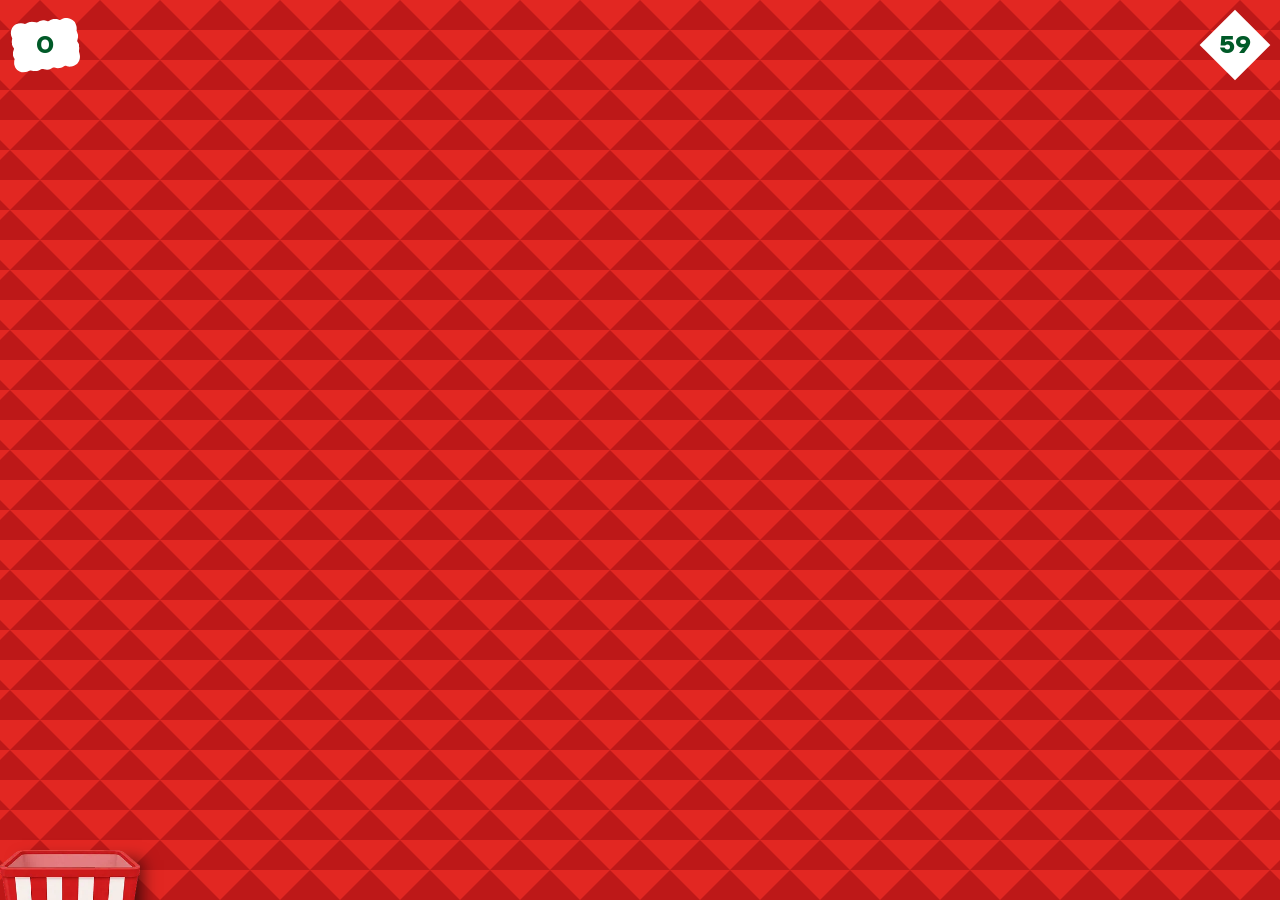
==== commit 33a91aa0: "add timer" ====
--- a/game.html
+++ b/game.html
@@ -4,14 +4,14 @@
     <meta charset="UTF-8" />
     <meta name="viewport" content="width=device-width, initial-scale=1.0" />
     <meta name="theme-color" content="#E22722" />
-    <meta name="description" content="Мираторг - Гриль охота" />
+    <meta name="description" content="Юбилейное" />
     <link rel="icon" type="image/x-icon" href="./assets/img/favicon.ico" />
     <link rel="stylesheet" href="./assets/css/styles.min.css" />
     <title>Правила</title>
   </head>
   <body>
     <div class="preloader">
-      <img src="./assets/img/cookie.gif" alt="" />
+      <img src="./assets/img/cookie.gif" alt="Юбилейное" />
     </div>
 
     <main class="main">
@@ -28,7 +28,7 @@
             </div>
 
             <div class="bank" data-my-bank>
-              <div class="point win"><span data-my-points>0</span></div>
+              <div class="point win"><span data-timer>59</span></div>
             </div>
           </div>
 
@@ -54,12 +54,14 @@
     </main>
 
     <!--POPUPS-->
+
+    <!--GAME-OVER POPUP-->
     <div class="popup" id="try-again">
       <div class="popup__content">
         <img src="./assets/img/logo.svg" alt="Юбилейное" class="logo" />
 
         <div class="game-results">
-          <img src="./assets/img/lose.webp" alt="" class="popup-image lose" />
+          <img src="./assets/img/lose.webp" alt="Юбилейное" class="popup-image lose" />
           <h2 class="title">Вы были так <br />близки к&nbsp;победе!</h2>
           <p class="text"><span data-my-points>14</span> печенек уже в корзине — давайте <br />попробуем ещё раз!</p>
         </div>
@@ -71,12 +73,13 @@
       </div>
     </div>
 
+    <!--SUCCESS POPUP-->
     <div class="popup" id="success">
       <div class="popup__content">
         <img src="./assets/img/logo.svg" alt="Юбилейное" class="logo" />
 
         <div class="game-results">
-          <img src="./assets/img/winn.webp" alt="" class="popup-image winn" />
+          <img src="./assets/img/winn.webp" alt="Юбилейное" class="popup-image winn" />
           <h2 class="title">Вот это улов!</h2>
           <p class="text">
             <span data-my-points>20</span> печенек в&nbsp;корзине —<br />вы&nbsp;справились! <br />Забирайте приз и&nbsp;возвращайтесь
@@ -90,6 +93,8 @@
         </div>
       </div>
     </div>
+
+    <!--SCRIPTS-->
     <script src="./assets/js/scripts.js" type="module" defer></script>
   </body>
 </html>
